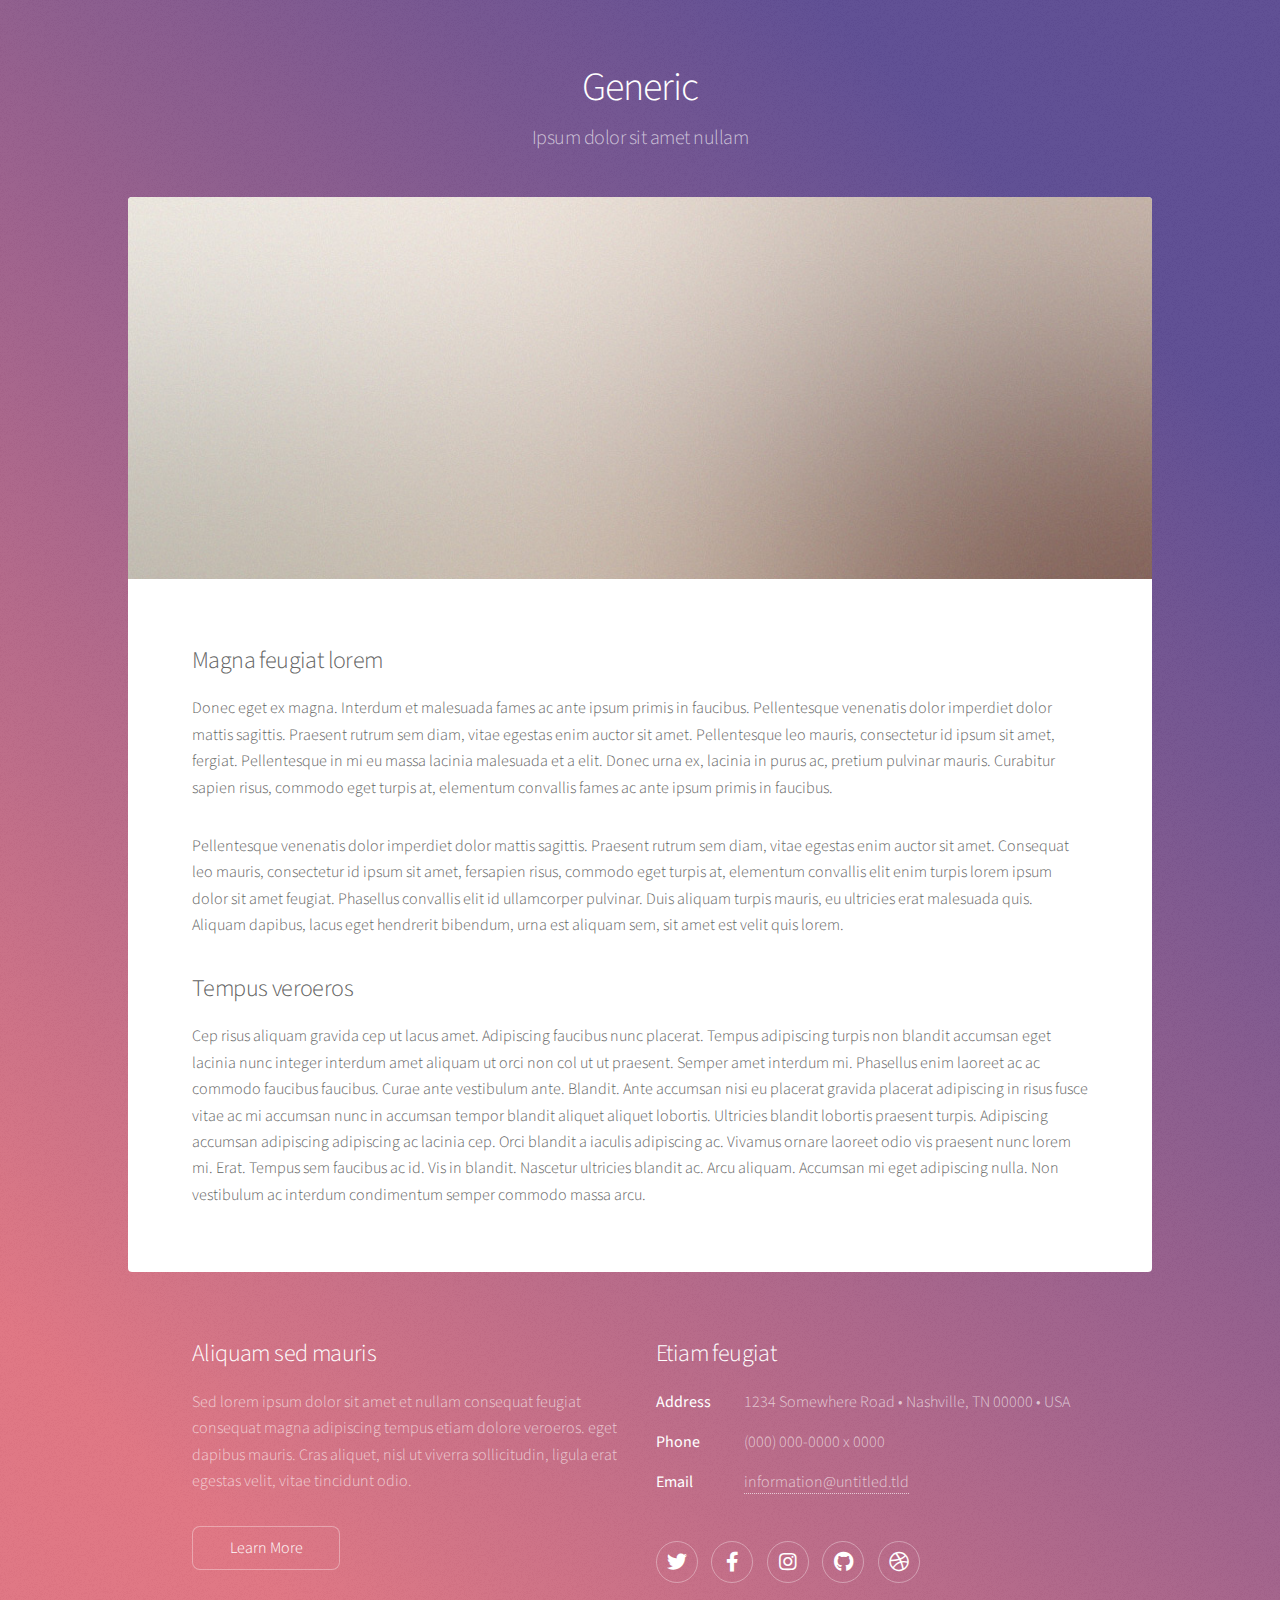
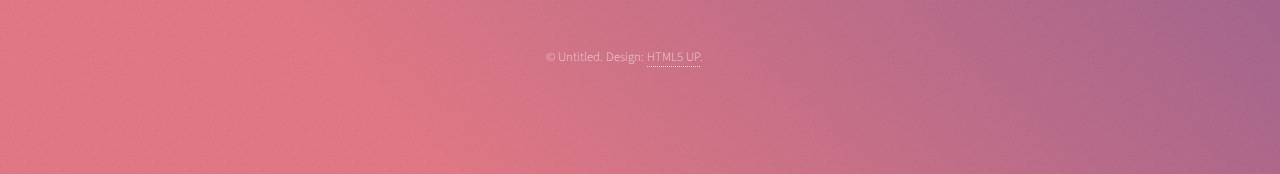
==== generic.html @ ecc87d72 "adding web template" ====
<!DOCTYPE HTML>
<!--
	Stellar by HTML5 UP
	html5up.net | @ajlkn
	Free for personal and commercial use under the CCA 3.0 license (html5up.net/license)
-->
<html>
	<head>
		<title>Generic - Stellar by HTML5 UP</title>
		<meta charset="utf-8" />
		<meta name="viewport" content="width=device-width, initial-scale=1, user-scalable=no" />
		<link rel="stylesheet" href="assets/css/main.css" />
		<noscript><link rel="stylesheet" href="assets/css/noscript.css" /></noscript>
	</head>
	<body class="is-preload">

		<!-- Wrapper -->
			<div id="wrapper">

				<!-- Header -->
					<header id="header">
						<h1>Generic</h1>
						<p>Ipsum dolor sit amet nullam</p>
					</header>

				<!-- Main -->
					<div id="main">

						<!-- Content -->
							<section id="content" class="main">
								<span class="image main"><img src="images/pic04.jpg" alt="" /></span>
								<h2>Magna feugiat lorem</h2>
								<p>Donec eget ex magna. Interdum et malesuada fames ac ante ipsum primis in faucibus. Pellentesque venenatis dolor imperdiet dolor mattis sagittis. Praesent rutrum sem diam, vitae egestas enim auctor sit amet. Pellentesque leo mauris, consectetur id ipsum sit amet, fergiat. Pellentesque in mi eu massa lacinia malesuada et a elit. Donec urna ex, lacinia in purus ac, pretium pulvinar mauris. Curabitur sapien risus, commodo eget turpis at, elementum convallis fames ac ante ipsum primis in faucibus.</p>
								<p>Pellentesque venenatis dolor imperdiet dolor mattis sagittis. Praesent rutrum sem diam, vitae egestas enim auctor sit amet. Consequat leo mauris, consectetur id ipsum sit amet, fersapien risus, commodo eget turpis at, elementum convallis elit enim turpis lorem ipsum dolor sit amet feugiat. Phasellus convallis elit id ullamcorper pulvinar. Duis aliquam turpis mauris, eu ultricies erat malesuada quis. Aliquam dapibus, lacus eget hendrerit bibendum, urna est aliquam sem, sit amet est velit quis lorem.</p>
								<h2>Tempus veroeros</h2>
								<p>Cep risus aliquam gravida cep ut lacus amet. Adipiscing faucibus nunc placerat. Tempus adipiscing turpis non blandit accumsan eget lacinia nunc integer interdum amet aliquam ut orci non col ut ut praesent. Semper amet interdum mi. Phasellus enim laoreet ac ac commodo faucibus faucibus. Curae ante vestibulum ante. Blandit. Ante accumsan nisi eu placerat gravida placerat adipiscing in risus fusce vitae ac mi accumsan nunc in accumsan tempor blandit aliquet aliquet lobortis. Ultricies blandit lobortis praesent turpis. Adipiscing accumsan adipiscing adipiscing ac lacinia cep. Orci blandit a iaculis adipiscing ac. Vivamus ornare laoreet odio vis praesent nunc lorem mi. Erat. Tempus sem faucibus ac id. Vis in blandit. Nascetur ultricies blandit ac. Arcu aliquam. Accumsan mi eget adipiscing nulla. Non vestibulum ac interdum condimentum semper commodo massa arcu.</p>
							</section>

					</div>

				<!-- Footer -->
					<footer id="footer">
						<section>
							<h2>Aliquam sed mauris</h2>
							<p>Sed lorem ipsum dolor sit amet et nullam consequat feugiat consequat magna adipiscing tempus etiam dolore veroeros. eget dapibus mauris. Cras aliquet, nisl ut viverra sollicitudin, ligula erat egestas velit, vitae tincidunt odio.</p>
							<ul class="actions">
								<li><a href="#" class="button">Learn More</a></li>
							</ul>
						</section>
						<section>
							<h2>Etiam feugiat</h2>
							<dl class="alt">
								<dt>Address</dt>
								<dd>1234 Somewhere Road &bull; Nashville, TN 00000 &bull; USA</dd>
								<dt>Phone</dt>
								<dd>(000) 000-0000 x 0000</dd>
								<dt>Email</dt>
								<dd><a href="#">information@untitled.tld</a></dd>
							</dl>
							<ul class="icons">
								<li><a href="#" class="icon brands fa-twitter alt"><span class="label">Twitter</span></a></li>
								<li><a href="#" class="icon brands fa-facebook-f alt"><span class="label">Facebook</span></a></li>
								<li><a href="#" class="icon brands fa-instagram alt"><span class="label">Instagram</span></a></li>
								<li><a href="#" class="icon brands fa-github alt"><span class="label">GitHub</span></a></li>
								<li><a href="#" class="icon brands fa-dribbble alt"><span class="label">Dribbble</span></a></li>
							</ul>
						</section>
						<p class="copyright">&copy; Untitled. Design: <a href="https://html5up.net">HTML5 UP</a>.</p>
					</footer>

			</div>

		<!-- Scripts -->
			<script src="assets/js/jquery.min.js"></script>
			<script src="assets/js/jquery.scrollex.min.js"></script>
			<script src="assets/js/jquery.scrolly.min.js"></script>
			<script src="assets/js/browser.min.js"></script>
			<script src="assets/js/breakpoints.min.js"></script>
			<script src="assets/js/util.js"></script>
			<script src="assets/js/main.js"></script>

	</body>
</html>
---- assets/css/main.css ----
@import url(fontawesome-all.min.css);
@import 'https://fonts.googleapis.com/css?family=Source+Sans+Pro:300,400';

/*
	Stellar by HTML5 UP
	html5up.net | @ajlkn
	Free for personal and commercial use under the CCA 3.0 license (html5up.net/license)
*/

html, body, div, span, applet, object,
iframe, h1, h2, h3, h4, h5, h6, p, blockquote,
pre, a, abbr, acronym, address, big, cite,
code, del, dfn, em, img, ins, kbd, q, s, samp,
small, strike, strong, sub, sup, tt, var, b,
u, i, center, dl, dt, dd, ol, ul, li, fieldset,
form, label, legend, table, caption, tbody,
tfoot, thead, tr, th, td, article, aside,
canvas, details, embed, figure, figcaption,
footer, header, hgroup, menu, nav, output, ruby,
section, summary, time, mark, audio, video {
	margin: 0;
	padding: 0;
	border: 0;
	font-size: 100%;
	font: inherit;
	vertical-align: baseline;}

article, aside, details, figcaption, figure,
footer, header, hgroup, menu, nav, section {
	display: block;}

body {
	line-height: 1;
}

ol, ul {
	list-style: none;
}

blockquote, q {
	quotes: none;
}

	blockquote:before, blockquote:after, q:before, q:after {
		content: '';
		content: none;
	}

table {
	border-collapse: collapse;
	border-spacing: 0;
}

body {
	-webkit-text-size-adjust: none;
}

mark {
	background-color: transparent;
	color: inherit;
}

input::-moz-focus-inner {
	border: 0;
	padding: 0;
}

input, select, textarea {
	-moz-appearance: none;
	-webkit-appearance: none;
	-ms-appearance: none;
	appearance: none;
}

/* Basic */

	@-ms-viewport {
		width: device-width;
	}

	body {
		-ms-overflow-style: scrollbar;
	}

	@media screen and (max-width: 480px) {

		html, body {
			min-width: 320px;
		}

	}

	html {
		box-sizing: border-box;
	}

	*, *:before, *:after {
		box-sizing: inherit;
	}

	body {
		background-color: #935d8c;
		background-image: url("images/overlay.png"), -moz-linear-gradient(45deg, #e37682 15%, #5f4d93 85%);
		background-image: url("images/overlay.png"), -webkit-linear-gradient(45deg, #e37682 15%, #5f4d93 85%);
		background-image: url("images/overlay.png"), -ms-linear-gradient(45deg, #e37682 15%, #5f4d93 85%);
		background-image: url("images/overlay.png"), linear-gradient(45deg, #e37682 15%, #5f4d93 85%);
	}

		body.is-preload *, body.is-preload *:before, body.is-preload *:after {
			-moz-animation: none !important;
			-webkit-animation: none !important;
			-ms-animation: none !important;
			animation: none !important;
			-moz-transition: none !important;
			-webkit-transition: none !important;
			-ms-transition: none !important;
			transition: none !important;
		}

/* Type */

	body {
		background-color: #935d8c;
		color: rgba(255, 255, 255, 0.65);
	}

	body, input, select, textarea {
		font-family: "Source Sans Pro", Helvetica, sans-serif;
		font-size: 17pt;
		font-weight: 300;
		line-height: 1.65;
	}

		@media screen and (max-width: 1680px) {

			body, input, select, textarea {
				font-size: 14pt;
			}

		}

		@media screen and (max-width: 1280px) {

			body, input, select, textarea {
				font-size: 12pt;
			}

		}

		@media screen and (max-width: 360px) {

			body, input, select, textarea {
				font-size: 11pt;
			}

		}

	a {
		-moz-transition: color 0.2s ease, border-bottom 0.2s ease;
		-webkit-transition: color 0.2s ease, border-bottom 0.2s ease;
		-ms-transition: color 0.2s ease, border-bottom 0.2s ease;
		transition: color 0.2s ease, border-bottom 0.2s ease;
		text-decoration: none;
		border-bottom: dotted 1px;
		color: inherit;
	}

		a:hover {
			border-bottom-color: transparent;
		}

	strong, b {
		font-weight: 400;
	}

	em, i {
		font-style: italic;
	}

	p {
		margin: 0 0 2em 0;
	}

		p.content {
			-moz-columns: 20em 2;
			-webkit-columns: 20em 2;
			-ms-columns: 20em 2;
			columns: 20em 2;
			-moz-column-gap: 2em;
			-webkit-column-gap: 2em;
			-ms-column-gap: 2em;
			column-gap: 2em;
			text-align: justify;
		}

	h1, h2, h3, h4, h5, h6 {
		font-weight: 300;
		line-height: 1.5;
		margin: 0 0 0.7em 0;
		letter-spacing: -0.025em;
	}

		h1 a, h2 a, h3 a, h4 a, h5 a, h6 a {
			color: inherit;
			text-decoration: none;
		}

	h1 {
		font-size: 2.5em;
		line-height: 1.2;
	}

	h2 {
		font-size: 1.5em;
	}

	h3 {
		font-size: 1.25em;
	}

	h4 {
		font-size: 1.1em;
	}

	h5 {
		font-size: 0.9em;
	}

	h6 {
		font-size: 0.7em;
	}

	@media screen and (max-width: 736px) {

		h1 {
			font-size: 2em;
		}

	}

	sub {
		font-size: 0.8em;
		position: relative;
		top: 0.5em;
	}

	sup {
		font-size: 0.8em;
		position: relative;
		top: -0.5em;
	}

	blockquote {
		border-left: solid 4px;
		font-style: italic;
		margin: 0 0 2em 0;
		padding: 0.5em 0 0.5em 2em;
	}

	code {
		border-radius: 8px;
		border: solid 1px;
		font-family: "Courier New", monospace;
		font-size: 0.9em;
		margin: 0 0.25em;
		padding: 0.25em 0.65em;
	}

	pre {
		-webkit-overflow-scrolling: touch;
		font-family: "Courier New", monospace;
		font-size: 0.9em;
		margin: 0 0 2em 0;
	}

		pre code {
			display: block;
			line-height: 1.75;
			padding: 1em 1.5em;
			overflow-x: auto;
		}

	hr {
		border: 0;
		border-bottom: solid 1px;
		margin: 2em 0;
	}

		hr.major {
			margin: 3em 0;
		}

	.align-left {
		text-align: left;
	}

	.align-center {
		text-align: center;
	}

	.align-right {
		text-align: right;
	}

	input, select, textarea {
		color: #ffffff;
	}

	a:hover {
		color: #ffffff;
	}

	strong, b {
		color: #ffffff;
	}

	h1, h2, h3, h4, h5, h6 {
		color: #ffffff;
	}

	blockquote {
		border-left-color: rgba(255, 255, 255, 0.35);
	}

	code {
		background: rgba(255, 255, 255, 0.075);
		border-color: rgba(255, 255, 255, 0.35);
	}

	hr {
		border-bottom-color: rgba(255, 255, 255, 0.35);
	}

/* Row */

	.row {
		display: flex;
		flex-wrap: wrap;
		box-sizing: border-box;
		align-items: stretch;
	}

		.row > * {
			box-sizing: border-box;
		}

		.row.gtr-uniform > * > :last-child {
			margin-bottom: 0;
		}

		.row.aln-left {
			justify-content: flex-start;
		}

		.row.aln-center {
			justify-content: center;
		}

		.row.aln-right {
			justify-content: flex-end;
		}

		.row.aln-top {
			align-items: flex-start;
		}

		.row.aln-middle {
			align-items: center;
		}

		.row.aln-bottom {
			align-items: flex-end;
		}

		.row > .imp {
			order: -1;
		}

		.row > .col-1 {
			width: 8.33333%;
		}

		.row > .off-1 {
			margin-left: 8.33333%;
		}

		.row > .col-2 {
			width: 16.66667%;
		}

		.row > .off-2 {
			margin-left: 16.66667%;
		}

		.row > .col-3 {
			width: 25%;
		}

		.row > .off-3 {
			margin-left: 25%;
		}

		.row > .col-4 {
			width: 33.33333%;
		}

		.row > .off-4 {
			margin-left: 33.33333%;
		}

		.row > .col-5 {
			width: 41.66667%;
		}

		.row > .off-5 {
			margin-left: 41.66667%;
		}

		.row > .col-6 {
			width: 50%;
		}

		.row > .off-6 {
			margin-left: 50%;
		}

		.row > .col-7 {
			width: 58.33333%;
		}

		.row > .off-7 {
			margin-left: 58.33333%;
		}

		.row > .col-8 {
			width: 66.66667%;
		}

		.row > .off-8 {
			margin-left: 66.66667%;
		}

		.row > .col-9 {
			width: 75%;
		}

		.row > .off-9 {
			margin-left: 75%;
		}

		.row > .col-10 {
			width: 83.33333%;
		}

		.row > .off-10 {
			margin-left: 83.33333%;
		}

		.row > .col-11 {
			width: 91.66667%;
		}

		.row > .off-11 {
			margin-left: 91.66667%;
		}

		.row > .col-12 {
			width: 100%;
		}

		.row > .off-12 {
			margin-left: 100%;
		}

		.row.gtr-0 {
			margin-top: 0;
			margin-left: 0em;
		}

			.row.gtr-0 > * {
				padding: 0 0 0 0em;
			}

			.row.gtr-0.gtr-uniform {
				margin-top: 0em;
			}

				.row.gtr-0.gtr-uniform > * {
					padding-top: 0em;
				}

		.row.gtr-25 {
			margin-top: 0;
			margin-left: -0.375em;
		}

			.row.gtr-25 > * {
				padding: 0 0 0 0.375em;
			}

			.row.gtr-25.gtr-uniform {
				margin-top: -0.375em;
			}

				.row.gtr-25.gtr-uniform > * {
					padding-top: 0.375em;
				}

		.row.gtr-50 {
			margin-top: 0;
			margin-left: -0.75em;
		}

			.row.gtr-50 > * {
				padding: 0 0 0 0.75em;
			}

			.row.gtr-50.gtr-uniform {
				margin-top: -0.75em;
			}

				.row.gtr-50.gtr-uniform > * {
					padding-top: 0.75em;
				}

		.row {
			margin-top: 0;
			margin-left: -1.5em;
		}

			.row > * {
				padding: 0 0 0 1.5em;
			}

			.row.gtr-uniform {
				margin-top: -1.5em;
			}

				.row.gtr-uniform > * {
					padding-top: 1.5em;
				}

		.row.gtr-150 {
			margin-top: 0;
			margin-left: -2.25em;
		}

			.row.gtr-150 > * {
				padding: 0 0 0 2.25em;
			}

			.row.gtr-150.gtr-uniform {
				margin-top: -2.25em;
			}

				.row.gtr-150.gtr-uniform > * {
					padding-top: 2.25em;
				}

		.row.gtr-200 {
			margin-top: 0;
			margin-left: -3em;
		}

			.row.gtr-200 > * {
				padding: 0 0 0 3em;
			}

			.row.gtr-200.gtr-uniform {
				margin-top: -3em;
			}

				.row.gtr-200.gtr-uniform > * {
					padding-top: 3em;
				}

		@media screen and (max-width: 1680px) {

			.row {
				display: flex;
				flex-wrap: wrap;
				box-sizing: border-box;
				align-items: stretch;
			}

				.row > * {
					box-sizing: border-box;
				}

				.row.gtr-uniform > * > :last-child {
					margin-bottom: 0;
				}

				.row.aln-left {
					justify-content: flex-start;
				}

				.row.aln-center {
					justify-content: center;
				}

				.row.aln-right {
					justify-content: flex-end;
				}

				.row.aln-top {
					align-items: flex-start;
				}

				.row.aln-middle {
					align-items: center;
				}

				.row.aln-bottom {
					align-items: flex-end;
				}

				.row > .imp-xlarge {
					order: -1;
				}

				.row > .col-1-xlarge {
					width: 8.33333%;
				}

				.row > .off-1-xlarge {
					margin-left: 8.33333%;
				}

				.row > .col-2-xlarge {
					width: 16.66667%;
				}

				.row > .off-2-xlarge {
					margin-left: 16.66667%;
				}

				.row > .col-3-xlarge {
					width: 25%;
				}

				.row > .off-3-xlarge {
					margin-left: 25%;
				}

				.row > .col-4-xlarge {
					width: 33.33333%;
				}

				.row > .off-4-xlarge {
					margin-left: 33.33333%;
				}

				.row > .col-5-xlarge {
					width: 41.66667%;
				}

				.row > .off-5-xlarge {
					margin-left: 41.66667%;
				}

				.row > .col-6-xlarge {
					width: 50%;
				}

				.row > .off-6-xlarge {
					margin-left: 50%;
				}

				.row > .col-7-xlarge {
					width: 58.33333%;
				}

				.row > .off-7-xlarge {
					margin-left: 58.33333%;
				}

				.row > .col-8-xlarge {
					width: 66.66667%;
				}

				.row > .off-8-xlarge {
					margin-left: 66.66667%;
				}

				.row > .col-9-xlarge {
					width: 75%;
				}

				.row > .off-9-xlarge {
					margin-left: 75%;
				}

				.row > .col-10-xlarge {
					width: 83.33333%;
				}

				.row > .off-10-xlarge {
					margin-left: 83.33333%;
				}

				.row > .col-11-xlarge {
					width: 91.66667%;
				}

				.row > .off-11-xlarge {
					margin-left: 91.66667%;
				}

				.row > .col-12-xlarge {
					width: 100%;
				}

				.row > .off-12-xlarge {
					margin-left: 100%;
				}

				.row.gtr-0 {
					margin-top: 0;
					margin-left: 0em;
				}

					.row.gtr-0 > * {
						padding: 0 0 0 0em;
					}

					.row.gtr-0.gtr-uniform {
						margin-top: 0em;
					}

						.row.gtr-0.gtr-uniform > * {
							padding-top: 0em;
						}

				.row.gtr-25 {
					margin-top: 0;
					margin-left: -0.375em;
				}

					.row.gtr-25 > * {
						padding: 0 0 0 0.375em;
					}

					.row.gtr-25.gtr-uniform {
						margin-top: -0.375em;
					}

						.row.gtr-25.gtr-uniform > * {
							padding-top: 0.375em;
						}

				.row.gtr-50 {
					margin-top: 0;
					margin-left: -0.75em;
				}

					.row.gtr-50 > * {
						padding: 0 0 0 0.75em;
					}

					.row.gtr-50.gtr-uniform {
						margin-top: -0.75em;
					}

						.row.gtr-50.gtr-uniform > * {
							padding-top: 0.75em;
						}

				.row {
					margin-top: 0;
					margin-left: -1.5em;
				}

					.row > * {
						padding: 0 0 0 1.5em;
					}

					.row.gtr-uniform {
						margin-top: -1.5em;
					}

						.row.gtr-uniform > * {
							padding-top: 1.5em;
						}

				.row.gtr-150 {
					margin-top: 0;
					margin-left: -2.25em;
				}

					.row.gtr-150 > * {
						padding: 0 0 0 2.25em;
					}

					.row.gtr-150.gtr-uniform {
						margin-top: -2.25em;
					}

						.row.gtr-150.gtr-uniform > * {
							padding-top: 2.25em;
						}

				.row.gtr-200 {
					margin-top: 0;
					margin-left: -3em;
				}

					.row.gtr-200 > * {
						padding: 0 0 0 3em;
					}

					.row.gtr-200.gtr-uniform {
						margin-top: -3em;
					}

						.row.gtr-200.gtr-uniform > * {
							padding-top: 3em;
						}

		}

		@media screen and (max-width: 1280px) {

			.row {
				display: flex;
				flex-wrap: wrap;
				box-sizing: border-box;
				align-items: stretch;
			}

				.row > * {
					box-sizing: border-box;
				}

				.row.gtr-uniform > * > :last-child {
					margin-bottom: 0;
				}

				.row.aln-left {
					justify-content: flex-start;
				}

				.row.aln-center {
					justify-content: center;
				}

				.row.aln-right {
					justify-content: flex-end;
				}

				.row.aln-top {
					align-items: flex-start;
				}

				.row.aln-middle {
					align-items: center;
				}

				.row.aln-bottom {
					align-items: flex-end;
				}

				.row > .imp-large {
					order: -1;
				}

				.row > .col-1-large {
					width: 8.33333%;
				}

				.row > .off-1-large {
					margin-left: 8.33333%;
				}

				.row > .col-2-large {
					width: 16.66667%;
				}

				.row > .off-2-large {
					margin-left: 16.66667%;
				}

				.row > .col-3-large {
					width: 25%;
				}

				.row > .off-3-large {
					margin-left: 25%;
				}

				.row > .col-4-large {
					width: 33.33333%;
				}

				.row > .off-4-large {
					margin-left: 33.33333%;
				}

				.row > .col-5-large {
					width: 41.66667%;
				}

				.row > .off-5-large {
					margin-left: 41.66667%;
				}

				.row > .col-6-large {
					width: 50%;
				}

				.row > .off-6-large {
					margin-left: 50%;
				}

				.row > .col-7-large {
					width: 58.33333%;
				}

				.row > .off-7-large {
					margin-left: 58.33333%;
				}

				.row > .col-8-large {
					width: 66.66667%;
				}

				.row > .off-8-large {
					margin-left: 66.66667%;
				}

				.row > .col-9-large {
					width: 75%;
				}

				.row > .off-9-large {
					margin-left: 75%;
				}

				.row > .col-10-large {
					width: 83.33333%;
				}

				.row > .off-10-large {
					margin-left: 83.33333%;
				}

				.row > .col-11-large {
					width: 91.66667%;
				}

				.row > .off-11-large {
					margin-left: 91.66667%;
				}

				.row > .col-12-large {
					width: 100%;
				}

				.row > .off-12-large {
					margin-left: 100%;
				}

				.row.gtr-0 {
					margin-top: 0;
					margin-left: 0em;
				}

					.row.gtr-0 > * {
						padding: 0 0 0 0em;
					}

					.row.gtr-0.gtr-uniform {
						margin-top: 0em;
					}

						.row.gtr-0.gtr-uniform > * {
							padding-top: 0em;
						}

				.row.gtr-25 {
					margin-top: 0;
					margin-left: -0.375em;
				}

					.row.gtr-25 > * {
						padding: 0 0 0 0.375em;
					}

					.row.gtr-25.gtr-uniform {
						margin-top: -0.375em;
					}

						.row.gtr-25.gtr-uniform > * {
							padding-top: 0.375em;
						}

				.row.gtr-50 {
					margin-top: 0;
					margin-left: -0.75em;
				}

					.row.gtr-50 > * {
						padding: 0 0 0 0.75em;
					}

					.row.gtr-50.gtr-uniform {
						margin-top: -0.75em;
					}

						.row.gtr-50.gtr-uniform > * {
							padding-top: 0.75em;
						}

				.row {
					margin-top: 0;
					margin-left: -1.5em;
				}

					.row > * {
						padding: 0 0 0 1.5em;
					}

					.row.gtr-uniform {
						margin-top: -1.5em;
					}

						.row.gtr-uniform > * {
							padding-top: 1.5em;
						}

				.row.gtr-150 {
					margin-top: 0;
					margin-left: -2.25em;
				}

					.row.gtr-150 > * {
						padding: 0 0 0 2.25em;
					}

					.row.gtr-150.gtr-uniform {
						margin-top: -2.25em;
					}

						.row.gtr-150.gtr-uniform > * {
							padding-top: 2.25em;
						}

				.row.gtr-200 {
					margin-top: 0;
					margin-left: -3em;
				}

					.row.gtr-200 > * {
						padding: 0 0 0 3em;
					}

					.row.gtr-200.gtr-uniform {
						margin-top: -3em;
					}

						.row.gtr-200.gtr-uniform > * {
							padding-top: 3em;
						}

		}

		@media screen and (max-width: 980px) {

			.row {
				display: flex;
				flex-wrap: wrap;
				box-sizing: border-box;
				align-items: stretch;
			}

				.row > * {
					box-sizing: border-box;
				}

				.row.gtr-uniform > * > :last-child {
					margin-bottom: 0;
				}

				.row.aln-left {
					justify-content: flex-start;
				}

				.row.aln-center {
					justify-content: center;
				}

				.row.aln-right {
					justify-content: flex-end;
				}

				.row.aln-top {
					align-items: flex-start;
				}

				.row.aln-middle {
					align-items: center;
				}

				.row.aln-bottom {
					align-items: flex-end;
				}

				.row > .imp-medium {
					order: -1;
				}

				.row > .col-1-medium {
					width: 8.33333%;
				}

				.row > .off-1-medium {
					margin-left: 8.33333%;
				}

				.row > .col-2-medium {
					width: 16.66667%;
				}

				.row > .off-2-medium {
					margin-left: 16.66667%;
				}

				.row > .col-3-medium {
					width: 25%;
				}

				.row > .off-3-medium {
					margin-left: 25%;
				}

				.row > .col-4-medium {
					width: 33.33333%;
				}

				.row > .off-4-medium {
					margin-left: 33.33333%;
				}

				.row > .col-5-medium {
					width: 41.66667%;
				}

				.row > .off-5-medium {
					margin-left: 41.66667%;
				}

				.row > .col-6-medium {
					width: 50%;
				}

				.row > .off-6-medium {
					margin-left: 50%;
				}

				.row > .col-7-medium {
					width: 58.33333%;
				}

				.row > .off-7-medium {
					margin-left: 58.33333%;
				}

				.row > .col-8-medium {
					width: 66.66667%;
				}

				.row > .off-8-medium {
					margin-left: 66.66667%;
				}

				.row > .col-9-medium {
					width: 75%;
				}

				.row > .off-9-medium {
					margin-left: 75%;
				}

				.row > .col-10-medium {
					width: 83.33333%;
				}

				.row > .off-10-medium {
					margin-left: 83.33333%;
				}

				.row > .col-11-medium {
					width: 91.66667%;
				}

				.row > .off-11-medium {
					margin-left: 91.66667%;
				}

				.row > .col-12-medium {
					width: 100%;
				}

				.row > .off-12-medium {
					margin-left: 100%;
				}

				.row.gtr-0 {
					margin-top: 0;
					margin-left: 0em;
				}

					.row.gtr-0 > * {
						padding: 0 0 0 0em;
					}

					.row.gtr-0.gtr-uniform {
						margin-top: 0em;
					}

						.row.gtr-0.gtr-uniform > * {
							padding-top: 0em;
						}

				.row.gtr-25 {
					margin-top: 0;
					margin-left: -0.375em;
				}

					.row.gtr-25 > * {
						padding: 0 0 0 0.375em;
					}

					.row.gtr-25.gtr-uniform {
						margin-top: -0.375em;
					}

						.row.gtr-25.gtr-uniform > * {
							padding-top: 0.375em;
						}

				.row.gtr-50 {
					margin-top: 0;
					margin-left: -0.75em;
				}

					.row.gtr-50 > * {
						padding: 0 0 0 0.75em;
					}

					.row.gtr-50.gtr-uniform {
						margin-top: -0.75em;
					}

						.row.gtr-50.gtr-uniform > * {
							padding-top: 0.75em;
						}

				.row {
					margin-top: 0;
					margin-left: -1.5em;
				}

					.row > * {
						padding: 0 0 0 1.5em;
					}

					.row.gtr-uniform {
						margin-top: -1.5em;
					}

						.row.gtr-uniform > * {
							padding-top: 1.5em;
						}

				.row.gtr-150 {
					margin-top: 0;
					margin-left: -2.25em;
				}

					.row.gtr-150 > * {
						padding: 0 0 0 2.25em;
					}

					.row.gtr-150.gtr-uniform {
						margin-top: -2.25em;
					}

						.row.gtr-150.gtr-uniform > * {
							padding-top: 2.25em;
						}

				.row.gtr-200 {
					margin-top: 0;
					margin-left: -3em;
				}

					.row.gtr-200 > * {
						padding: 0 0 0 3em;
					}

					.row.gtr-200.gtr-uniform {
						margin-top: -3em;
					}

						.row.gtr-200.gtr-uniform > * {
							padding-top: 3em;
						}

		}

		@media screen and (max-width: 736px) {

			.row {
				display: flex;
				flex-wrap: wrap;
				box-sizing: border-box;
				align-items: stretch;
			}

				.row > * {
					box-sizing: border-box;
				}

				.row.gtr-uniform > * > :last-child {
					margin-bottom: 0;
				}

				.row.aln-left {
					justify-content: flex-start;
				}

				.row.aln-center {
					justify-content: center;
				}

				.row.aln-right {
					justify-content: flex-end;
				}

				.row.aln-top {
					align-items: flex-start;
				}

				.row.aln-middle {
					align-items: center;
				}

				.row.aln-bottom {
					align-items: flex-end;
				}

				.row > .imp-small {
					order: -1;
				}

				.row > .col-1-small {
					width: 8.33333%;
				}

				.row > .off-1-small {
					margin-left: 8.33333%;
				}

				.row > .col-2-small {
					width: 16.66667%;
				}

				.row > .off-2-small {
					margin-left: 16.66667%;
				}

				.row > .col-3-small {
					width: 25%;
				}

				.row > .off-3-small {
					margin-left: 25%;
				}

				.row > .col-4-small {
					width: 33.33333%;
				}

				.row > .off-4-small {
					margin-left: 33.33333%;
				}

				.row > .col-5-small {
					width: 41.66667%;
				}

				.row > .off-5-small {
					margin-left: 41.66667%;
				}

				.row > .col-6-small {
					width: 50%;
				}

				.row > .off-6-small {
					margin-left: 50%;
				}

				.row > .col-7-small {
					width: 58.33333%;
				}

				.row > .off-7-small {
					margin-left: 58.33333%;
				}

				.row > .col-8-small {
					width: 66.66667%;
				}

				.row > .off-8-small {
					margin-left: 66.66667%;
				}

				.row > .col-9-small {
					width: 75%;
				}

				.row > .off-9-small {
					margin-left: 75%;
				}

				.row > .col-10-small {
					width: 83.33333%;
				}

				.row > .off-10-small {
					margin-left: 83.33333%;
				}

				.row > .col-11-small {
					width: 91.66667%;
				}

				.row > .off-11-small {
					margin-left: 91.66667%;
				}

				.row > .col-12-small {
					width: 100%;
				}

				.row > .off-12-small {
					margin-left: 100%;
				}

				.row.gtr-0 {
					margin-top: 0;
					margin-left: 0em;
				}

					.row.gtr-0 > * {
						padding: 0 0 0 0em;
					}

					.row.gtr-0.gtr-uniform {
						margin-top: 0em;
					}

						.row.gtr-0.gtr-uniform > * {
							padding-top: 0em;
						}

				.row.gtr-25 {
					margin-top: 0;
					margin-left: -0.25em;
				}

					.row.gtr-25 > * {
						padding: 0 0 0 0.25em;
					}

					.row.gtr-25.gtr-uniform {
						margin-top: -0.25em;
					}

						.row.gtr-25.gtr-uniform > * {
							padding-top: 0.25em;
						}

				.row.gtr-50 {
					margin-top: 0;
					margin-left: -0.5em;
				}

					.row.gtr-50 > * {
						padding: 0 0 0 0.5em;
					}

					.row.gtr-50.gtr-uniform {
						margin-top: -0.5em;
					}

						.row.gtr-50.gtr-uniform > * {
							padding-top: 0.5em;
						}

				.row {
					margin-top: 0;
					margin-left: -1em;
				}

					.row > * {
						padding: 0 0 0 1em;
					}

					.row.gtr-uniform {
						margin-top: -1em;
					}

						.row.gtr-uniform > * {
							padding-top: 1em;
						}

				.row.gtr-150 {
					margin-top: 0;
					margin-left: -1.5em;
				}

					.row.gtr-150 > * {
						padding: 0 0 0 1.5em;
					}

					.row.gtr-150.gtr-uniform {
						margin-top: -1.5em;
					}

						.row.gtr-150.gtr-uniform > * {
							padding-top: 1.5em;
						}

				.row.gtr-200 {
					margin-top: 0;
					margin-left: -2em;
				}

					.row.gtr-200 > * {
						padding: 0 0 0 2em;
					}

					.row.gtr-200.gtr-uniform {
						margin-top: -2em;
					}

						.row.gtr-200.gtr-uniform > * {
							padding-top: 2em;
						}

		}

		@media screen and (max-width: 480px) {

			.row {
				display: flex;
				flex-wrap: wrap;
				box-sizing: border-box;
				align-items: stretch;
			}

				.row > * {
					box-sizing: border-box;
				}

				.row.gtr-uniform > * > :last-child {
					margin-bottom: 0;
				}

				.row.aln-left {
					justify-content: flex-start;
				}

				.row.aln-center {
					justify-content: center;
				}

				.row.aln-right {
					justify-content: flex-end;
				}

				.row.aln-top {
					align-items: flex-start;
				}

				.row.aln-middle {
					align-items: center;
				}

				.row.aln-bottom {
					align-items: flex-end;
				}

				.row > .imp-xsmall {
					order: -1;
				}

				.row > .col-1-xsmall {
					width: 8.33333%;
				}

				.row > .off-1-xsmall {
					margin-left: 8.33333%;
				}

				.row > .col-2-xsmall {
					width: 16.66667%;
				}

				.row > .off-2-xsmall {
					margin-left: 16.66667%;
				}

				.row > .col-3-xsmall {
					width: 25%;
				}

				.row > .off-3-xsmall {
					margin-left: 25%;
				}

				.row > .col-4-xsmall {
					width: 33.33333%;
				}

				.row > .off-4-xsmall {
					margin-left: 33.33333%;
				}

				.row > .col-5-xsmall {
					width: 41.66667%;
				}

				.row > .off-5-xsmall {
					margin-left: 41.66667%;
				}

				.row > .col-6-xsmall {
					width: 50%;
				}

				.row > .off-6-xsmall {
					margin-left: 50%;
				}

				.row > .col-7-xsmall {
					width: 58.33333%;
				}

				.row > .off-7-xsmall {
					margin-left: 58.33333%;
				}

				.row > .col-8-xsmall {
					width: 66.66667%;
				}

				.row > .off-8-xsmall {
					margin-left: 66.66667%;
				}

				.row > .col-9-xsmall {
					width: 75%;
				}

				.row > .off-9-xsmall {
					margin-left: 75%;
				}

				.row > .col-10-xsmall {
					width: 83.33333%;
				}

				.row > .off-10-xsmall {
					margin-left: 83.33333%;
				}

				.row > .col-11-xsmall {
					width: 91.66667%;
				}

				.row > .off-11-xsmall {
					margin-left: 91.66667%;
				}

				.row > .col-12-xsmall {
					width: 100%;
				}

				.row > .off-12-xsmall {
					margin-left: 100%;
				}

				.row.gtr-0 {
					margin-top: 0;
					margin-left: 0em;
				}

					.row.gtr-0 > * {
						padding: 0 0 0 0em;
					}

					.row.gtr-0.gtr-uniform {
						margin-top: 0em;
					}

						.row.gtr-0.gtr-uniform > * {
							padding-top: 0em;
						}

				.row.gtr-25 {
					margin-top: 0;
					margin-left: -0.3125em;
				}

					.row.gtr-25 > * {
						padding: 0 0 0 0.3125em;
					}

					.row.gtr-25.gtr-uniform {
						margin-top: -0.3125em;
					}

						.row.gtr-25.gtr-uniform > * {
							padding-top: 0.3125em;
						}

				.row.gtr-50 {
					margin-top: 0;
					margin-left: -0.625em;
				}

					.row.gtr-50 > * {
						padding: 0 0 0 0.625em;
					}

					.row.gtr-50.gtr-uniform {
						margin-top: -0.625em;
					}

						.row.gtr-50.gtr-uniform > * {
							padding-top: 0.625em;
						}

				.row {
					margin-top: 0;
					margin-left: -1.25em;
				}

					.row > * {
						padding: 0 0 0 1.25em;
					}

					.row.gtr-uniform {
						margin-top: -1.25em;
					}

						.row.gtr-uniform > * {
							padding-top: 1.25em;
						}

				.row.gtr-150 {
					margin-top: 0;
					margin-left: -1.875em;
				}

					.row.gtr-150 > * {
						padding: 0 0 0 1.875em;
					}

					.row.gtr-150.gtr-uniform {
						margin-top: -1.875em;
					}

						.row.gtr-150.gtr-uniform > * {
							padding-top: 1.875em;
						}

				.row.gtr-200 {
					margin-top: 0;
					margin-left: -2.5em;
				}

					.row.gtr-200 > * {
						padding: 0 0 0 2.5em;
					}

					.row.gtr-200.gtr-uniform {
						margin-top: -2.5em;
					}

						.row.gtr-200.gtr-uniform > * {
							padding-top: 2.5em;
						}

		}

/* Box */

	.box {
		border-radius: 8px;
		border: solid;
		margin-bottom: 2em;
		padding: 1.5em;
	}

		.box > :last-child,
		.box > :last-child > :last-child,
		.box > :last-child > :last-child > :last-child {
			margin-bottom: 0;
		}

		.box.alt {
			border: 0;
			border-radius: 0;
			padding: 0;
		}

	.box {
		border-color: rgba(255, 255, 255, 0.35);
	}

/* Button */

	input[type="submit"],
	input[type="reset"],
	input[type="button"],
	button,
	.button {
		-moz-appearance: none;
		-webkit-appearance: none;
		-ms-appearance: none;
		appearance: none;
		-moz-transition: background-color 0.2s ease-in-out, color 0.2s ease-in-out;
		-webkit-transition: background-color 0.2s ease-in-out, color 0.2s ease-in-out;
		-ms-transition: background-color 0.2s ease-in-out, color 0.2s ease-in-out;
		transition: background-color 0.2s ease-in-out, color 0.2s ease-in-out;
		border-radius: 8px;
		border: 0;
		cursor: pointer;
		display: inline-block;
		font-weight: 300;
		height: 2.75em;
		line-height: 2.75em;
		min-width: 9.25em;
		padding: 0 1.5em;
		text-align: center;
		text-decoration: none;
		white-space: nowrap;
	}

		input[type="submit"].icon,
		input[type="reset"].icon,
		input[type="button"].icon,
		button.icon,
		.button.icon {
			padding-left: 1.35em;
		}

			input[type="submit"].icon:before,
			input[type="reset"].icon:before,
			input[type="button"].icon:before,
			button.icon:before,
			.button.icon:before {
				margin-right: 0.5em;
			}

		input[type="submit"].fit,
		input[type="reset"].fit,
		input[type="button"].fit,
		button.fit,
		.button.fit {
			width: 100%;
		}

		input[type="submit"].small,
		input[type="reset"].small,
		input[type="button"].small,
		button.small,
		.button.small {
			font-size: 0.8em;
		}

		input[type="submit"].large,
		input[type="reset"].large,
		input[type="button"].large,
		button.large,
		.button.large {
			font-size: 1.35em;
		}

		input[type="submit"].disabled, input[type="submit"]:disabled,
		input[type="reset"].disabled,
		input[type="reset"]:disabled,
		input[type="button"].disabled,
		input[type="button"]:disabled,
		button.disabled,
		button:disabled,
		.button.disabled,
		.button:disabled {
			pointer-events: none;
			opacity: 0.25;
		}

		@media screen and (max-width: 736px) {

			input[type="submit"],
			input[type="reset"],
			input[type="button"],
			button,
			.button {
				min-width: 0;
			}

		}

	input[type="submit"],
	input[type="reset"],
	input[type="button"],
	button,
	.button {
		background-color: transparent;
		box-shadow: inset 0 0 0 1px rgba(255, 255, 255, 0.35);
		color: #ffffff !important;
	}

		input[type="submit"]:hover,
		input[type="reset"]:hover,
		input[type="button"]:hover,
		button:hover,
		.button:hover {
			background-color: rgba(255, 255, 255, 0.075);
		}

		input[type="submit"]:active,
		input[type="reset"]:active,
		input[type="button"]:active,
		button:active,
		.button:active {
			background-color: rgba(255, 255, 255, 0.2);
		}

		input[type="submit"].icon:before,
		input[type="reset"].icon:before,
		input[type="button"].icon:before,
		button.icon:before,
		.button.icon:before {
			color: rgba(255, 255, 255, 0.5);
		}

		input[type="submit"].primary,
		input[type="reset"].primary,
		input[type="button"].primary,
		button.primary,
		.button.primary {
			background-color: #8cc9f0;
			color: #ffffff !important;
			box-shadow: none;
		}

			input[type="submit"].primary:hover,
			input[type="reset"].primary:hover,
			input[type="button"].primary:hover,
			button.primary:hover,
			.button.primary:hover {
				background-color: #9acff2;
			}

			input[type="submit"].primary:active,
			input[type="reset"].primary:active,
			input[type="button"].primary:active,
			button.primary:active,
			.button.primary:active {
				background-color: #7ec3ee;
			}

			input[type="submit"].primary.icon:before,
			input[type="reset"].primary.icon:before,
			input[type="button"].primary.icon:before,
			button.primary.icon:before,
			.button.primary.icon:before {
				color: #ffffff !important;
			}

/* Form */

	form {
		margin: 0 0 2em 0;
	}

	label {
		display: block;
		font-size: 0.9em;
		font-weight: 400;
		margin: 0 0 1em 0;
	}

	input[type="text"],
	input[type="password"],
	input[type="email"],
	select,
	textarea {
		-moz-appearance: none;
		-webkit-appearance: none;
		-ms-appearance: none;
		appearance: none;
		border-radius: 8px;
		border: solid 1px;
		color: inherit;
		display: block;
		outline: 0;
		padding: 0 1em;
		text-decoration: none;
		width: 100%;
	}

		input[type="text"]:invalid,
		input[type="password"]:invalid,
		input[type="email"]:invalid,
		select:invalid,
		textarea:invalid {
			box-shadow: none;
		}

	select {
		background-size: 1.25rem;
		background-repeat: no-repeat;
		background-position: calc(100% - 1rem) center;
		height: 2.75em;
		padding-right: 2.75em;
		text-overflow: ellipsis;
	}

		select:focus::-ms-value {
			background-color: transparent;
		}

		select::-ms-expand {
			display: none;
		}

	input[type="text"],
	input[type="password"],
	input[type="email"],
	select {
		height: 2.75em;
	}

	textarea {
		padding: 0.75em 1em;
	}

	input[type="checkbox"],
	input[type="radio"] {
		-moz-appearance: none;
		-webkit-appearance: none;
		-ms-appearance: none;
		appearance: none;
		display: block;
		float: left;
		margin-right: -2em;
		opacity: 0;
		width: 1em;
		z-index: -1;
	}

		input[type="checkbox"] + label,
		input[type="radio"] + label {
			text-decoration: none;
			cursor: pointer;
			display: inline-block;
			font-size: 1em;
			font-weight: 300;
			padding-left: 2.4em;
			padding-right: 0.75em;
			position: relative;
		}

			input[type="checkbox"] + label:before,
			input[type="radio"] + label:before {
				-moz-osx-font-smoothing: grayscale;
				-webkit-font-smoothing: antialiased;
				display: inline-block;
				font-style: normal;
				font-variant: normal;
				text-rendering: auto;
				line-height: 1;
				text-transform: none !important;
				font-family: 'Font Awesome 5 Free';
				font-weight: 900;
			}

			input[type="checkbox"] + label:before,
			input[type="radio"] + label:before {
				border-radius: 8px;
				border: solid 1px;
				content: '';
				display: inline-block;
				font-size: 0.8em;
				height: 2.0625em;
				left: 0;
				line-height: 2.0625em;
				position: absolute;
				text-align: center;
				top: 0;
				width: 2.0625em;
			}

		input[type="checkbox"]:checked + label:before,
		input[type="radio"]:checked + label:before {
			content: '\f00c';
		}

	input[type="checkbox"] + label:before {
		border-radius: 8px;
	}

	input[type="radio"] + label:before {
		border-radius: 100%;
	}

	::-webkit-input-placeholder {
		opacity: 1.0;
	}

	:-moz-placeholder {
		opacity: 1.0;
	}

	::-moz-placeholder {
		opacity: 1.0;
	}

	:-ms-input-placeholder {
		opacity: 1.0;
	}

	label {
		color: #ffffff;
	}

	input[type="text"],
	input[type="password"],
	input[type="email"],
	select,
	textarea {
		background-color: rgba(255, 255, 255, 0.075);
		border-color: rgba(255, 255, 255, 0.35);
	}

		input[type="text"]:focus,
		input[type="password"]:focus,
		input[type="email"]:focus,
		select:focus,
		textarea:focus {
			border-color: #8cc9f0;
			box-shadow: 0 0 0 1px #8cc9f0;
		}

	select {
		background-image: url("data:image/svg+xml;charset=utf8,%3Csvg xmlns='http://www.w3.org/2000/svg' width='40' height='40' preserveAspectRatio='none' viewBox='0 0 40 40'%3E%3Cpath d='M9.4,12.3l10.4,10.4l10.4-10.4c0.2-0.2,0.5-0.4,0.9-0.4c0.3,0,0.6,0.1,0.9,0.4l3.3,3.3c0.2,0.2,0.4,0.5,0.4,0.9 c0,0.4-0.1,0.6-0.4,0.9L20.7,31.9c-0.2,0.2-0.5,0.4-0.9,0.4c-0.3,0-0.6-0.1-0.9-0.4L4.3,17.3c-0.2-0.2-0.4-0.5-0.4-0.9 c0-0.4,0.1-0.6,0.4-0.9l3.3-3.3c0.2-0.2,0.5-0.4,0.9-0.4S9.1,12.1,9.4,12.3z' fill='rgba(255, 255, 255, 0.35)' /%3E%3C/svg%3E");
	}

		select option {
			color: #ffffff;
			background: #935d8c;
		}

	input[type="checkbox"] + label,
	input[type="radio"] + label {
		color: rgba(255, 255, 255, 0.65);
	}

		input[type="checkbox"] + label:before,
		input[type="radio"] + label:before {
			background: rgba(255, 255, 255, 0.075);
			border-color: rgba(255, 255, 255, 0.35);
		}

	input[type="checkbox"]:checked + label:before,
	input[type="radio"]:checked + label:before {
		background-color: #ffffff;
		border-color: #ffffff;
		color: #935d8c;
	}

	input[type="checkbox"]:focus + label:before,
	input[type="radio"]:focus + label:before {
		border-color: #8cc9f0;
		box-shadow: 0 0 0 1px #8cc9f0;
	}

	::-webkit-input-placeholder {
		color: rgba(255, 255, 255, 0.5) !important;
	}

	:-moz-placeholder {
		color: rgba(255, 255, 255, 0.5) !important;
	}

	::-moz-placeholder {
		color: rgba(255, 255, 255, 0.5) !important;
	}

	:-ms-input-placeholder {
		color: rgba(255, 255, 255, 0.5) !important;
	}

	.formerize-placeholder {
		color: rgba(255, 255, 255, 0.5) !important;
	}

/* Icon */

	.icon {
		text-decoration: none;
		-moz-transition: background-color 0.2s ease-in-out, color 0.2s ease-in-out;
		-webkit-transition: background-color 0.2s ease-in-out, color 0.2s ease-in-out;
		-ms-transition: background-color 0.2s ease-in-out, color 0.2s ease-in-out;
		transition: background-color 0.2s ease-in-out, color 0.2s ease-in-out;
		border-bottom: none;
		position: relative;
	}

		.icon:before {
			-moz-osx-font-smoothing: grayscale;
			-webkit-font-smoothing: antialiased;
			display: inline-block;
			font-style: normal;
			font-variant: normal;
			text-rendering: auto;
			line-height: 1;
			text-transform: none !important;
			font-family: 'Font Awesome 5 Free';
			font-weight: 400;
		}

		.icon > .label {
			display: none;
		}

		.icon:before {
			line-height: solid;
		}

		.icon.solid:before {
			font-weight: 900;
		}

		.icon.brands:before {
			font-family: 'Font Awesome 5 Brands';
		}

		.icon.major {
			border: solid 1px;
			display: inline-block;
			border-radius: 100%;
			padding: 0.65em;
			margin: 0 0 2em 0;
			cursor: default;
		}

			.icon.major:before {
				display: inline-block;
				font-size: 6.25rem;
				width: 2.25em;
				height: 2.25em;
				line-height: 2.2em;
				border-radius: 100%;
				border: solid 1px;
				text-align: center;
			}

		.icon.alt {
			display: inline-block;
			border: solid 1px;
			border-radius: 100%;
		}

			.icon.alt:before {
				display: block;
				font-size: 1.25em;
				width: 2em;
				height: 2em;
				text-align: center;
				line-height: 2em;
			}

		.icon.style1 {
			color: #efa8b0;
		}

		.icon.style2 {
			color: #c79cc8;
		}

		.icon.style3 {
			color: #a89cc8;
		}

		.icon.style4 {
			color: #9bb2e1;
		}

		.icon.style5 {
			color: #8cc9f0;
		}

		@media screen and (max-width: 1680px) {

			.icon.major:before {
				font-size: 5.5rem;
			}

		}

		@media screen and (max-width: 1280px) {

			.icon.major:before {
				font-size: 4.75rem;
			}

		}

		@media screen and (max-width: 736px) {

			.icon.major {
				margin: 0 0 1.5em 0;
				padding: 0.35em;
			}

				.icon.major:before {
					font-size: 3.5rem;
				}

		}

	.icon.major {
		border-color: rgba(255, 255, 255, 0.35);
	}

		.icon.major:before {
			border-color: rgba(255, 255, 255, 0.35);
		}

	.icon.alt {
		border-color: rgba(255, 255, 255, 0.35);
		color: #ffffff;
	}

		.icon.alt:hover {
			background-color: rgba(255, 255, 255, 0.075);
		}

		.icon.alt:active {
			background-color: rgba(255, 255, 255, 0.2);
		}

/* Image */

	.image {
		border-radius: 8px;
		border: 0;
		display: inline-block;
		position: relative;
	}

		.image img {
			border-radius: 8px;
			display: block;
		}

		.image.left, .image.right {
			max-width: 40%;
		}

			.image.left img, .image.right img {
				width: 100%;
			}

		.image.left {
			float: left;
			margin: 0 1.5em 1em 0;
			top: 0.25em;
		}

		.image.right {
			float: right;
			margin: 0 0 1em 1.5em;
			top: 0.25em;
		}

		.image.fit {
			display: block;
			margin: 0 0 2em 0;
			width: 100%;
		}

			.image.fit img {
				width: 100%;
			}

		.image.main {
			display: block;
			margin: 0 0 3em 0;
			width: 100%;
		}

			.image.main img {
				width: 100%;
			}

/* List */

	ol {
		list-style: decimal;
		margin: 0 0 2em 0;
		padding-left: 1.25em;
	}

		ol li {
			padding-left: 0.25em;
		}

	ul {
		list-style: disc;
		margin: 0 0 2em 0;
		padding-left: 1em;
	}

		ul li {
			padding-left: 0.5em;
		}

		ul.alt {
			list-style: none;
			padding-left: 0;
		}

			ul.alt li {
				border-top: solid 1px;
				padding: 0.5em 0;
			}

				ul.alt li:first-child {
					border-top: 0;
					padding-top: 0;
				}

	dl {
		margin: 0 0 2em 0;
	}

		dl dt {
			display: block;
			font-weight: 400;
			margin: 0 0 1em 0;
		}

		dl dd {
			margin-left: 2em;
		}

		dl.alt dt {
			display: block;
			width: 3em;
			margin: 0;
			clear: left;
			float: left;
		}

		dl.alt dd {
			margin: 0 0 0.85em 5.5em;
		}

		dl.alt:after {
			content: '';
			display: block;
			clear: both;
		}

	ul.alt li {
		border-top-color: rgba(255, 255, 255, 0.35);
	}

	dl dt {
		color: #ffffff;
	}

/* Actions */

	ul.actions {
		display: -moz-flex;
		display: -webkit-flex;
		display: -ms-flex;
		display: flex;
		cursor: default;
		list-style: none;
		margin-left: -1em;
		padding-left: 0;
	}

		ul.actions li {
			padding: 0 0 0 1em;
			vertical-align: middle;
		}

		ul.actions.special {
			-moz-justify-content: center;
			-webkit-justify-content: center;
			-ms-justify-content: center;
			justify-content: center;
			width: 100%;
			margin-left: 0;
		}

			ul.actions.special li:first-child {
				padding-left: 0;
			}

		ul.actions.stacked {
			-moz-flex-direction: column;
			-webkit-flex-direction: column;
			-ms-flex-direction: column;
			flex-direction: column;
			margin-left: 0;
		}

			ul.actions.stacked li {
				padding: 1.3em 0 0 0;
			}

				ul.actions.stacked li:first-child {
					padding-top: 0;
				}

		ul.actions.fit {
			width: calc(100% + 1em);
		}

			ul.actions.fit li {
				-moz-flex-grow: 1;
				-webkit-flex-grow: 1;
				-ms-flex-grow: 1;
				flex-grow: 1;
				-moz-flex-shrink: 1;
				-webkit-flex-shrink: 1;
				-ms-flex-shrink: 1;
				flex-shrink: 1;
				width: 100%;
			}

				ul.actions.fit li > * {
					width: 100%;
				}

			ul.actions.fit.stacked {
				width: 100%;
			}

		@media screen and (max-width: 480px) {

			ul.actions:not(.fixed) {
				-moz-flex-direction: column;
				-webkit-flex-direction: column;
				-ms-flex-direction: column;
				flex-direction: column;
				margin-left: 0;
				width: 100% !important;
			}

				ul.actions:not(.fixed) li {
					-moz-flex-grow: 1;
					-webkit-flex-grow: 1;
					-ms-flex-grow: 1;
					flex-grow: 1;
					-moz-flex-shrink: 1;
					-webkit-flex-shrink: 1;
					-ms-flex-shrink: 1;
					flex-shrink: 1;
					padding: 1em 0 0 0;
					text-align: center;
					width: 100%;
				}

					ul.actions:not(.fixed) li > * {
						width: 100%;
					}

					ul.actions:not(.fixed) li:first-child {
						padding-top: 0;
					}

					ul.actions:not(.fixed) li input[type="submit"],
					ul.actions:not(.fixed) li input[type="reset"],
					ul.actions:not(.fixed) li input[type="button"],
					ul.actions:not(.fixed) li button,
					ul.actions:not(.fixed) li .button {
						width: 100%;
					}

						ul.actions:not(.fixed) li input[type="submit"].icon:before,
						ul.actions:not(.fixed) li input[type="reset"].icon:before,
						ul.actions:not(.fixed) li input[type="button"].icon:before,
						ul.actions:not(.fixed) li button.icon:before,
						ul.actions:not(.fixed) li .button.icon:before {
							margin-left: -0.5rem;
						}

		}

/* Icons */

	ul.icons {
		cursor: default;
		list-style: none;
		padding-left: 0;
	}

		ul.icons li {
			display: inline-block;
			padding: 0 0.65em 0 0;
		}

			ul.icons li:last-child {
				padding-right: 0 !important;
			}

/* Section/Article */

	section.special, article.special {
		text-align: center;
	}

	header.major {
		margin-bottom: 3em;
	}

		header.major h2 {
			font-size: 2em;
		}

			header.major h2:after {
				display: block;
				content: '';
				width: 3.25em;
				height: 2px;
				margin: 0.7em 0 1em 0;
				border-radius: 2px;
			}

				section.special header.major h2:after, article.special header.major h2:after {
					margin-left: auto;
					margin-right: auto;
				}

		header.major p {
			font-size: 1.25em;
			letter-spacing: -0.025em;
		}

		header.major.special {
			text-align: center;
		}

			header.major.special h2:after {
				margin-left: auto;
				margin-right: auto;
			}

	footer.major {
		margin-top: 3em;
	}

	@media screen and (max-width: 736px) {

		header.major {
			margin-bottom: 0;
		}

			header.major h2 {
				font-size: 1.5em;
			}

			header.major p {
				font-size: 1em;
				letter-spacing: 0;
			}

				header.major p br {
					display: none;
				}

		footer.major {
			margin-top: 0;
		}

	}

	header.major h2:after {
		background-color: rgba(255, 255, 255, 0.35);
	}

/* Table */

	.table-wrapper {
		-webkit-overflow-scrolling: touch;
		overflow-x: auto;
	}

	table {
		margin: 0 0 2em 0;
		width: 100%;
	}

		table tbody tr {
			border: solid 1px;
			border-left: 0;
			border-right: 0;
		}

		table td {
			padding: 0.75em 0.75em;
		}

		table th {
			font-size: 0.9em;
			font-weight: 400;
			padding: 0 0.75em 0.75em 0.75em;
			text-align: left;
		}

		table thead {
			border-bottom: solid 2px;
		}

		table tfoot {
			border-top: solid 2px;
		}

		table.alt {
			border-collapse: separate;
		}

			table.alt tbody tr td {
				border: solid 1px;
				border-left-width: 0;
				border-top-width: 0;
			}

				table.alt tbody tr td:first-child {
					border-left-width: 1px;
				}

			table.alt tbody tr:first-child td {
				border-top-width: 1px;
			}

			table.alt thead {
				border-bottom: 0;
			}

			table.alt tfoot {
				border-top: 0;
			}

	table tbody tr {
		border-color: rgba(255, 255, 255, 0.35);
	}

		table tbody tr:nth-child(2n + 1) {
			background-color: rgba(255, 255, 255, 0.075);
		}

	table th {
		color: #ffffff;
	}

	table thead {
		border-bottom-color: rgba(255, 255, 255, 0.35);
	}

	table tfoot {
		border-top-color: rgba(255, 255, 255, 0.35);
	}

	table.alt tbody tr td {
		border-color: rgba(255, 255, 255, 0.35);
	}

/* Features */

	.features {
		display: -moz-flex;
		display: -webkit-flex;
		display: -ms-flex;
		display: flex;
		-moz-flex-wrap: wrap;
		-webkit-flex-wrap: wrap;
		-ms-flex-wrap: wrap;
		flex-wrap: wrap;
		-moz-justify-content: center;
		-webkit-justify-content: center;
		-ms-justify-content: center;
		justify-content: center;
		width: calc(100% + 2em);
		margin: 0 0 3em -2em;
		padding: 0;
		list-style: none;
	}

		.features li {
			width: calc(33.33333% - 2em);
			margin-left: 2em;
			margin-top: 3em;
			padding: 0;
		}

			.features li:nth-child(1), .features li:nth-child(2), .features li:nth-child(3) {
				margin-top: 0;
			}

			.features li > :last-child {
				margin-bottom: 0;
			}

		@media screen and (max-width: 980px) {

			.features li {
				width: calc(50% - 2em);
			}

				.features li:nth-child(3) {
					margin-top: 3em;
				}

		}

		@media screen and (max-width: 736px) {

			.features {
				width: 100%;
				margin: 0 0 2em 0;
			}

				.features li {
					width: 100%;
					margin-left: 0;
					margin-top: 2em;
				}

					.features li:nth-child(2), .features li:nth-child(3) {
						margin-top: 2em;
					}

		}

/* Statistics */

	.statistics {
		display: -moz-flex;
		display: -webkit-flex;
		display: -ms-flex;
		display: flex;
		width: 100%;
		margin: 0 0 3em 0;
		padding: 0;
		list-style: none;
		cursor: default;
	}

		.statistics li {
			-moz-flex: 1;
			-webkit-flex: 1;
			-ms-flex: 1;
			flex: 1;
			padding: 1.5em;
			color: #ffffff;
			text-align: center;
		}

			.statistics li.style1 {
				background-color: #efa8b0;
			}

			.statistics li.style2 {
				background-color: #c79cc8;
			}

			.statistics li.style3 {
				background-color: #a89cc8;
			}

			.statistics li.style4 {
				background-color: #9bb2e1;
			}

			.statistics li.style5 {
				background-color: #8cc9f0;
			}

			.statistics li strong, .statistics li b {
				display: block;
				font-size: 2em;
				line-height: 1.1;
				color: inherit !important;
				font-weight: 300;
				letter-spacing: -0.025em;
			}

			.statistics li:first-child {
				border-top-left-radius: 8px;
				border-bottom-left-radius: 8px;
			}

			.statistics li:last-child {
				border-top-right-radius: 8px;
				border-bottom-right-radius: 8px;
			}

			.statistics li .icon {
				display: inline-block;
			}

				.statistics li .icon:before {
					font-size: 2.75rem;
					line-height: 1.3;
				}

		@media screen and (max-width: 980px) {

			.statistics li strong, .statistics li b {
				font-size: 1.5em;
			}

		}

		@media screen and (max-width: 736px) {

			.statistics {
				display: block;
				width: 20em;
				max-width: 100%;
				margin: 0 auto 2em auto;
			}

				.statistics li:first-child {
					border-bottom-left-radius: 0;
					border-top-right-radius: 8px;
				}

				.statistics li:last-child {
					border-top-right-radius: 0;
					border-bottom-left-radius: 8px;
				}

				.statistics li .icon:before {
					font-size: 3.75rem;
				}

				.statistics li strong, .statistics li b {
					font-size: 2.5em;
				}

		}

/* Spotlight */

	.spotlight {
		display: -moz-flex;
		display: -webkit-flex;
		display: -ms-flex;
		display: flex;
		-moz-align-items: center;
		-webkit-align-items: center;
		-ms-align-items: center;
		align-items: center;
		margin: 0 0 2em 0;
	}

		.spotlight .content {
			-moz-flex: 1;
			-webkit-flex: 1;
			-ms-flex: 1;
			flex: 1;
		}

			.spotlight .content > :last-child {
				margin-bottom: 0;
			}

			.spotlight .content header.major {
				margin: 0 0 2em 0;
			}

		.spotlight .image {
			display: inline-block;
			margin-left: 4em;
			padding: 0.65em;
			border-radius: 100%;
			border: solid 1px;
		}

			.spotlight .image img {
				display: block;
				border-radius: 100%;
				width: 16em;
			}

		@media screen and (max-width: 980px) {

			.spotlight {
				-moz-flex-direction: column-reverse;
				-webkit-flex-direction: column-reverse;
				-ms-flex-direction: column-reverse;
				flex-direction: column-reverse;
				text-align: center;
			}

				.spotlight .content {
					-moz-flex: 0 1 auto;
					-webkit-flex: 0 1 auto;
					-ms-flex: 0 1 auto;
					flex: 0 1 auto;
					width: 100%;
				}

					.spotlight .content header.major h2:after {
						margin-left: auto;
						margin-right: auto;
					}

					.spotlight .content .actions {
						-moz-justify-content: center;
						-webkit-justify-content: center;
						-ms-justify-content: center;
						justify-content: center;
						width: calc(100% + 1em);
					}

				.spotlight .image {
					-moz-flex: 0 1 auto;
					-webkit-flex: 0 1 auto;
					-ms-flex: 0 1 auto;
					flex: 0 1 auto;
					margin-left: 0;
					margin-bottom: 2em;
				}

		}

		@media screen and (max-width: 736px) {

			.spotlight .image {
				padding: 0.35em;
			}

				.spotlight .image img {
					width: 12em;
				}

		}

	.spotlight .image {
		border-color: rgba(255, 255, 255, 0.35);
	}

/* Header */

	#header {
		padding: 5em 5em 1em 5em ;
		text-align: center;
	}

		#header h1 {
			margin: 0 0 0.25em 0;
		}

		#header p {
			font-size: 1.25em;
			letter-spacing: -0.025em;
		}

		#header.alt {
			padding: 7em 5em 4em 5em ;
		}

			#header.alt h1 {
				font-size: 3.25em;
			}

			#header.alt > * {
				-moz-transition: opacity 3s ease;
				-webkit-transition: opacity 3s ease;
				-ms-transition: opacity 3s ease;
				transition: opacity 3s ease;
				-moz-transition-delay: 0.5s;
				-webkit-transition-delay: 0.5s;
				-ms-transition-delay: 0.5s;
				transition-delay: 0.5s;
				opacity: 1;
			}

			#header.alt .logo {
				-moz-transition: opacity 1.25s ease, -moz-transform 0.5s ease;
				-webkit-transition: opacity 1.25s ease, -webkit-transform 0.5s ease;
				-ms-transition: opacity 1.25s ease, -ms-transform 0.5s ease;
				transition: opacity 1.25s ease, transform 0.5s ease;
				-moz-transition-delay: 0s;
				-webkit-transition-delay: 0s;
				-ms-transition-delay: 0s;
				transition-delay: 0s;
				display: block;
				margin: 0 0 1.5em 0;
			}

				#header.alt .logo img {
					display: block;
					margin: 0 auto;
					max-width: 75%;
				}

		@media screen and (max-width: 1280px) {

			#header {
				padding: 4em 4em 0.1em 4em ;
			}

				#header.alt {
					padding: 6em 4em 3em 4em ;
				}

		}

		@media screen and (max-width: 980px) {

			#header {
				padding: 4em 3em 0.1em 3em ;
			}

				#header.alt {
					padding: 5em 3em 2em 3em ;
				}

		}

		@media screen and (max-width: 736px) {

			#header {
				padding: 3em 2em 0.1em 2em ;
			}

				#header p {
					font-size: 1em;
					letter-spacing: 0;
				}

					#header p br {
						display: none;
					}

				#header.alt {
					padding: 4em 2em 1em 2em ;
				}

					#header.alt h1 {
						font-size: 2.5em;
					}

		}

		@media screen and (max-width: 480px) {

			#header {
				padding: 3em 1.5em 0.1em 1.5em ;
			}

				#header.alt {
					padding: 4em 1.5em 1em 1.5em ;
				}

		}

		@media screen and (max-width: 360px) {

			#header {
				padding: 2.5em 1em 0.1em 1em ;
			}

				#header.alt {
					padding: 3.5em 1em 0.5em 1em ;
				}

		}

		body.is-preload #header.alt > * {
			opacity: 0;
		}

		body.is-preload #header.alt .logo {
			-moz-transform: scale(0.8) rotate(-30deg);
			-webkit-transform: scale(0.8) rotate(-30deg);
			-ms-transform: scale(0.8) rotate(-30deg);
			transform: scale(0.8) rotate(-30deg);
		}

/* Nav */

	#nav {
		-moz-transition: background-color 0.2s ease, border-top-left-radius 0.2s ease, border-top-right-radius 0.2s ease, padding 0.2s ease;
		-webkit-transition: background-color 0.2s ease, border-top-left-radius 0.2s ease, border-top-right-radius 0.2s ease, padding 0.2s ease;
		-ms-transition: background-color 0.2s ease, border-top-left-radius 0.2s ease, border-top-right-radius 0.2s ease, padding 0.2s ease;
		transition: background-color 0.2s ease, border-top-left-radius 0.2s ease, border-top-right-radius 0.2s ease, padding 0.2s ease;
		background-color: #ffffff;
		color: #636363;
		position: absolute;
		width: 64em;
		max-width: calc(100% - 4em);
		padding: 1em;
		background-color: #f7f7f7;
		border-top-left-radius: 0.25em;
		border-top-right-radius: 0.25em;
		cursor: default;
		text-align: center;
	}

		#nav input, #nav select, #nav textarea {
			color: #636363;
		}

		#nav a:hover {
			color: #636363;
		}

		#nav strong, #nav b {
			color: #636363;
		}

		#nav h1, #nav h2, #nav h3, #nav h4, #nav h5, #nav h6 {
			color: #636363;
		}

		#nav blockquote {
			border-left-color: #dddddd;
		}

		#nav code {
			background: rgba(222, 222, 222, 0.25);
			border-color: #dddddd;
		}

		#nav hr {
			border-bottom-color: #dddddd;
		}

		#nav + #main {
			padding-top: 4.25em;
		}

		#nav ul {
			margin: 0;
			padding: 0;
			list-style: none;
		}

			#nav ul li {
				-moz-transition: margin 0.2s ease;
				-webkit-transition: margin 0.2s ease;
				-ms-transition: margin 0.2s ease;
				transition: margin 0.2s ease;
				display: inline-block;
				margin: 0 0.35em;
				padding: 0;
				vertical-align: middle;
			}

				#nav ul li a {
					-moz-transition: font-size 0.2s ease;
					-webkit-transition: font-size 0.2s ease;
					-ms-transition: font-size 0.2s ease;
					transition: font-size 0.2s ease;
					display: inline-block;
					height: 2.25em;
					line-height: 2.25em;
					padding: 0 1.25em;
					border: 0;
					border-radius: 8px;
					box-shadow: inset 0 0 0 1px transparent;
				}

					#nav ul li a:hover {
						background-color: rgba(222, 222, 222, 0.25);
					}

					#nav ul li a.active {
						background-color: #ffffff;
						box-shadow: none;
					}

		#nav.alt {
			position: fixed;
			top: 0;
			padding: 0.5em 1em;
			background-color: rgba(247, 247, 247, 0.95);
			border-top-left-radius: 0;
			border-top-right-radius: 0;
			z-index: 10000;
		}

			#nav.alt ul li {
				margin: 0 0.175em;
			}

				#nav.alt ul li a {
					font-size: 0.9em;
				}

		@media screen and (max-width: 736px) {

			#nav {
				display: none;
			}

				#nav + #main {
					padding-top: 0;
				}

		}

/* Main */

	#main {
		background-color: #ffffff;
		color: #636363;
		border-radius: 0.25em;
	}

		#main input, #main select, #main textarea {
			color: #636363;
		}

		#main a:hover {
			color: #636363;
		}

		#main strong, #main b {
			color: #636363;
		}

		#main h1, #main h2, #main h3, #main h4, #main h5, #main h6 {
			color: #636363;
		}

		#main blockquote {
			border-left-color: #dddddd;
		}

		#main code {
			background: rgba(222, 222, 222, 0.25);
			border-color: #dddddd;
		}

		#main hr {
			border-bottom-color: #dddddd;
		}

		#main .box {
			border-color: #dddddd;
		}

		#main input[type="submit"],
		#main input[type="reset"],
		#main input[type="button"],
		#main button,
		#main .button {
			background-color: transparent;
			box-shadow: inset 0 0 0 1px #dddddd;
			color: #636363 !important;
		}

			#main input[type="submit"]:hover,
			#main input[type="reset"]:hover,
			#main input[type="button"]:hover,
			#main button:hover,
			#main .button:hover {
				background-color: rgba(222, 222, 222, 0.25);
			}

			#main input[type="submit"]:active,
			#main input[type="reset"]:active,
			#main input[type="button"]:active,
			#main button:active,
			#main .button:active {
				background-color: rgba(222, 222, 222, 0.5);
			}

			#main input[type="submit"].icon:before,
			#main input[type="reset"].icon:before,
			#main input[type="button"].icon:before,
			#main button.icon:before,
			#main .button.icon:before {
				color: rgba(99, 99, 99, 0.25);
			}

			#main input[type="submit"].primary,
			#main input[type="reset"].primary,
			#main input[type="button"].primary,
			#main button.primary,
			#main .button.primary {
				background-color: #8cc9f0;
				color: #ffffff !important;
				box-shadow: none;
			}

				#main input[type="submit"].primary:hover,
				#main input[type="reset"].primary:hover,
				#main input[type="button"].primary:hover,
				#main button.primary:hover,
				#main .button.primary:hover {
					background-color: #9acff2;
				}

				#main input[type="submit"].primary:active,
				#main input[type="reset"].primary:active,
				#main input[type="button"].primary:active,
				#main button.primary:active,
				#main .button.primary:active {
					background-color: #7ec3ee;
				}

				#main input[type="submit"].primary.icon:before,
				#main input[type="reset"].primary.icon:before,
				#main input[type="button"].primary.icon:before,
				#main button.primary.icon:before,
				#main .button.primary.icon:before {
					color: #ffffff !important;
				}

		#main label {
			color: #636363;
		}

		#main input[type="text"],
		#main input[type="password"],
		#main input[type="email"],
		#main select,
		#main textarea {
			background-color: rgba(222, 222, 222, 0.25);
			border-color: #dddddd;
		}

			#main input[type="text"]:focus,
			#main input[type="password"]:focus,
			#main input[type="email"]:focus,
			#main select:focus,
			#main textarea:focus {
				border-color: #8cc9f0;
				box-shadow: 0 0 0 1px #8cc9f0;
			}

		#main select {
			background-image: url("data:image/svg+xml;charset=utf8,%3Csvg xmlns='http://www.w3.org/2000/svg' width='40' height='40' preserveAspectRatio='none' viewBox='0 0 40 40'%3E%3Cpath d='M9.4,12.3l10.4,10.4l10.4-10.4c0.2-0.2,0.5-0.4,0.9-0.4c0.3,0,0.6,0.1,0.9,0.4l3.3,3.3c0.2,0.2,0.4,0.5,0.4,0.9 c0,0.4-0.1,0.6-0.4,0.9L20.7,31.9c-0.2,0.2-0.5,0.4-0.9,0.4c-0.3,0-0.6-0.1-0.9-0.4L4.3,17.3c-0.2-0.2-0.4-0.5-0.4-0.9 c0-0.4,0.1-0.6,0.4-0.9l3.3-3.3c0.2-0.2,0.5-0.4,0.9-0.4S9.1,12.1,9.4,12.3z' fill='%23dddddd' /%3E%3C/svg%3E");
		}

			#main select option {
				color: #636363;
				background: #ffffff;
			}

		#main input[type="checkbox"] + label,
		#main input[type="radio"] + label {
			color: #636363;
		}

			#main input[type="checkbox"] + label:before,
			#main input[type="radio"] + label:before {
				background: rgba(222, 222, 222, 0.25);
				border-color: #dddddd;
			}

		#main input[type="checkbox"]:checked + label:before,
		#main input[type="radio"]:checked + label:before {
			background-color: #636363;
			border-color: #636363;
			color: #ffffff;
		}

		#main input[type="checkbox"]:focus + label:before,
		#main input[type="radio"]:focus + label:before {
			border-color: #8cc9f0;
			box-shadow: 0 0 0 1px #8cc9f0;
		}

		#main ::-webkit-input-placeholder {
			color: rgba(99, 99, 99, 0.25) !important;
		}

		#main :-moz-placeholder {
			color: rgba(99, 99, 99, 0.25) !important;
		}

		#main ::-moz-placeholder {
			color: rgba(99, 99, 99, 0.25) !important;
		}

		#main :-ms-input-placeholder {
			color: rgba(99, 99, 99, 0.25) !important;
		}

		#main .formerize-placeholder {
			color: rgba(99, 99, 99, 0.25) !important;
		}

		#main .icon.major {
			border-color: #dddddd;
		}

			#main .icon.major:before {
				border-color: #dddddd;
			}

		#main .icon.alt {
			border-color: #dddddd;
			color: #636363;
		}

			#main .icon.alt:hover {
				background-color: rgba(222, 222, 222, 0.25);
			}

			#main .icon.alt:active {
				background-color: rgba(222, 222, 222, 0.5);
			}

		#main ul.alt li {
			border-top-color: #dddddd;
		}

		#main dl dt {
			color: #636363;
		}

		#main header.major h2:after {
			background-color: #dddddd;
			background-image: -moz-linear-gradient(90deg, #efa8b0, #a89cc8, #8cc9f0);
			background-image: -webkit-linear-gradient(90deg, #efa8b0, #a89cc8, #8cc9f0);
			background-image: -ms-linear-gradient(90deg, #efa8b0, #a89cc8, #8cc9f0);
			background-image: linear-gradient(90deg, #efa8b0, #a89cc8, #8cc9f0);
		}

		#main table tbody tr {
			border-color: #dddddd;
		}

			#main table tbody tr:nth-child(2n + 1) {
				background-color: rgba(222, 222, 222, 0.25);
			}

		#main table th {
			color: #636363;
		}

		#main table thead {
			border-bottom-color: #dddddd;
		}

		#main table tfoot {
			border-top-color: #dddddd;
		}

		#main table.alt tbody tr td {
			border-color: #dddddd;
		}

		#main .spotlight .image {
			border-color: #dddddd;
		}

		#main > .main {
			padding: 5em 5em 3em 5em ;
			border-top: solid 1px #dddddd;
		}

			#main > .main:first-child {
				border-top: 0;
			}

			#main > .main > .image.main:first-child {
				margin: -5em 0 5em -5em;
				width: calc(100% + 10em);
				border-top-right-radius: 0.25em;
				border-top-left-radius: 0.25em;
				border-bottom-right-radius: 0;
				border-bottom-left-radius: 0;
			}

				#main > .main > .image.main:first-child img {
					border-top-right-radius: 0.25em;
					border-top-left-radius: 0.25em;
					border-bottom-right-radius: 0;
					border-bottom-left-radius: 0;
				}

		@media screen and (max-width: 1280px) {

			#main > .main {
				padding: 4em 4em 2em 4em ;
			}

				#main > .main > .image.main:first-child {
					margin: -4em 0 4em -4em;
					width: calc(100% + 8em);
				}

		}

		@media screen and (max-width: 980px) {

			#main > .main {
				padding: 4em 3em 2em 3em ;
			}

				#main > .main > .image.main:first-child {
					margin: -4em 0 4em -3em;
					width: calc(100% + 6em);
				}

		}

		@media screen and (max-width: 736px) {

			#main > .main {
				padding: 3em 2em 1em 2em ;
			}

				#main > .main > .image.main:first-child {
					margin: -3em 0 2em -2em;
					width: calc(100% + 4em);
				}

		}

		@media screen and (max-width: 480px) {

			#main > .main {
				padding: 3em 1.5em 1em 1.5em ;
			}

				#main > .main > .image.main:first-child {
					margin: -3em 0 1.5em -1.5em;
					width: calc(100% + 3em);
				}

		}

		@media screen and (max-width: 360px) {

			#main {
				border-radius: 0;
			}

				#main > .main {
					padding: 2.5em 1em 0.5em 1em ;
				}

					#main > .main > .image.main:first-child {
						margin: -2.5em 0 1.5em -1em;
						width: calc(100% + 2em);
						border-radius: 0;
					}

						#main > .main > .image.main:first-child img {
							border-radius: 0;
						}

		}

/* Footer */

	#footer {
		display: -moz-flex;
		display: -webkit-flex;
		display: -ms-flex;
		display: flex;
		-moz-flex-wrap: wrap;
		-webkit-flex-wrap: wrap;
		-ms-flex-wrap: wrap;
		flex-wrap: wrap;
		padding: 5em 5em 3em 5em ;
		width: calc(100% + 2em);
		margin: 0 0 3em -2em;
	}

		#footer > * {
			width: calc(50% - 2em);
			margin-left: 2em;
		}

		#footer .copyright {
			width: 100%;
			margin: 2.5em 0 2em 0;
			font-size: 0.8em;
			text-align: center;
		}

		@media screen and (max-width: 1280px) {

			#footer {
				padding: 4em 4em 2em 4em ;
			}

		}

		@media screen and (max-width: 980px) {

			#footer {
				padding: 4em 3em 2em 3em ;
				display: block;
				margin: 0 0 3em 0;
				width: 100%;
			}

				#footer > * {
					width: 100%;
					margin-left: 0;
					margin-bottom: 3em;
				}

				#footer .copyright {
					text-align: left;
				}

		}

		@media screen and (max-width: 736px) {

			#footer {
				padding: 3em 2em 1em 2em ;
			}

		}

		@media screen and (max-width: 480px) {

			#footer {
				padding: 3em 1.5em 1em 1.5em ;
			}

		}

		@media screen and (max-width: 480px) {

			#footer {
				padding: 2.5em 1em 0.5em 1em ;
			}

		}

/* Wrapper */

	#wrapper {
		width: 64em;
		max-width: calc(100% - 4em);
		margin: 0 auto;
	}

		@media screen and (max-width: 480px) {

			#wrapper {
				max-width: calc(100% - 2em);
			}

		}

		@media screen and (max-width: 360px) {

			#wrapper {
				max-width: 100%;
			}

		}
---- assets/css/noscript.css ----
/*
	Stellar by HTML5 UP
	html5up.net | @ajlkn
	Free for personal and commercial use under the CCA 3.0 license (html5up.net/license)
*/

/* Header */

	body.is-preload #header.alt > * {
		opacity: 1;
	}

	body.is-preload #header.alt .logo {
		-moz-transform: none;
		-webkit-transform: none;
		-ms-transform: none;
		transform: none;
	}
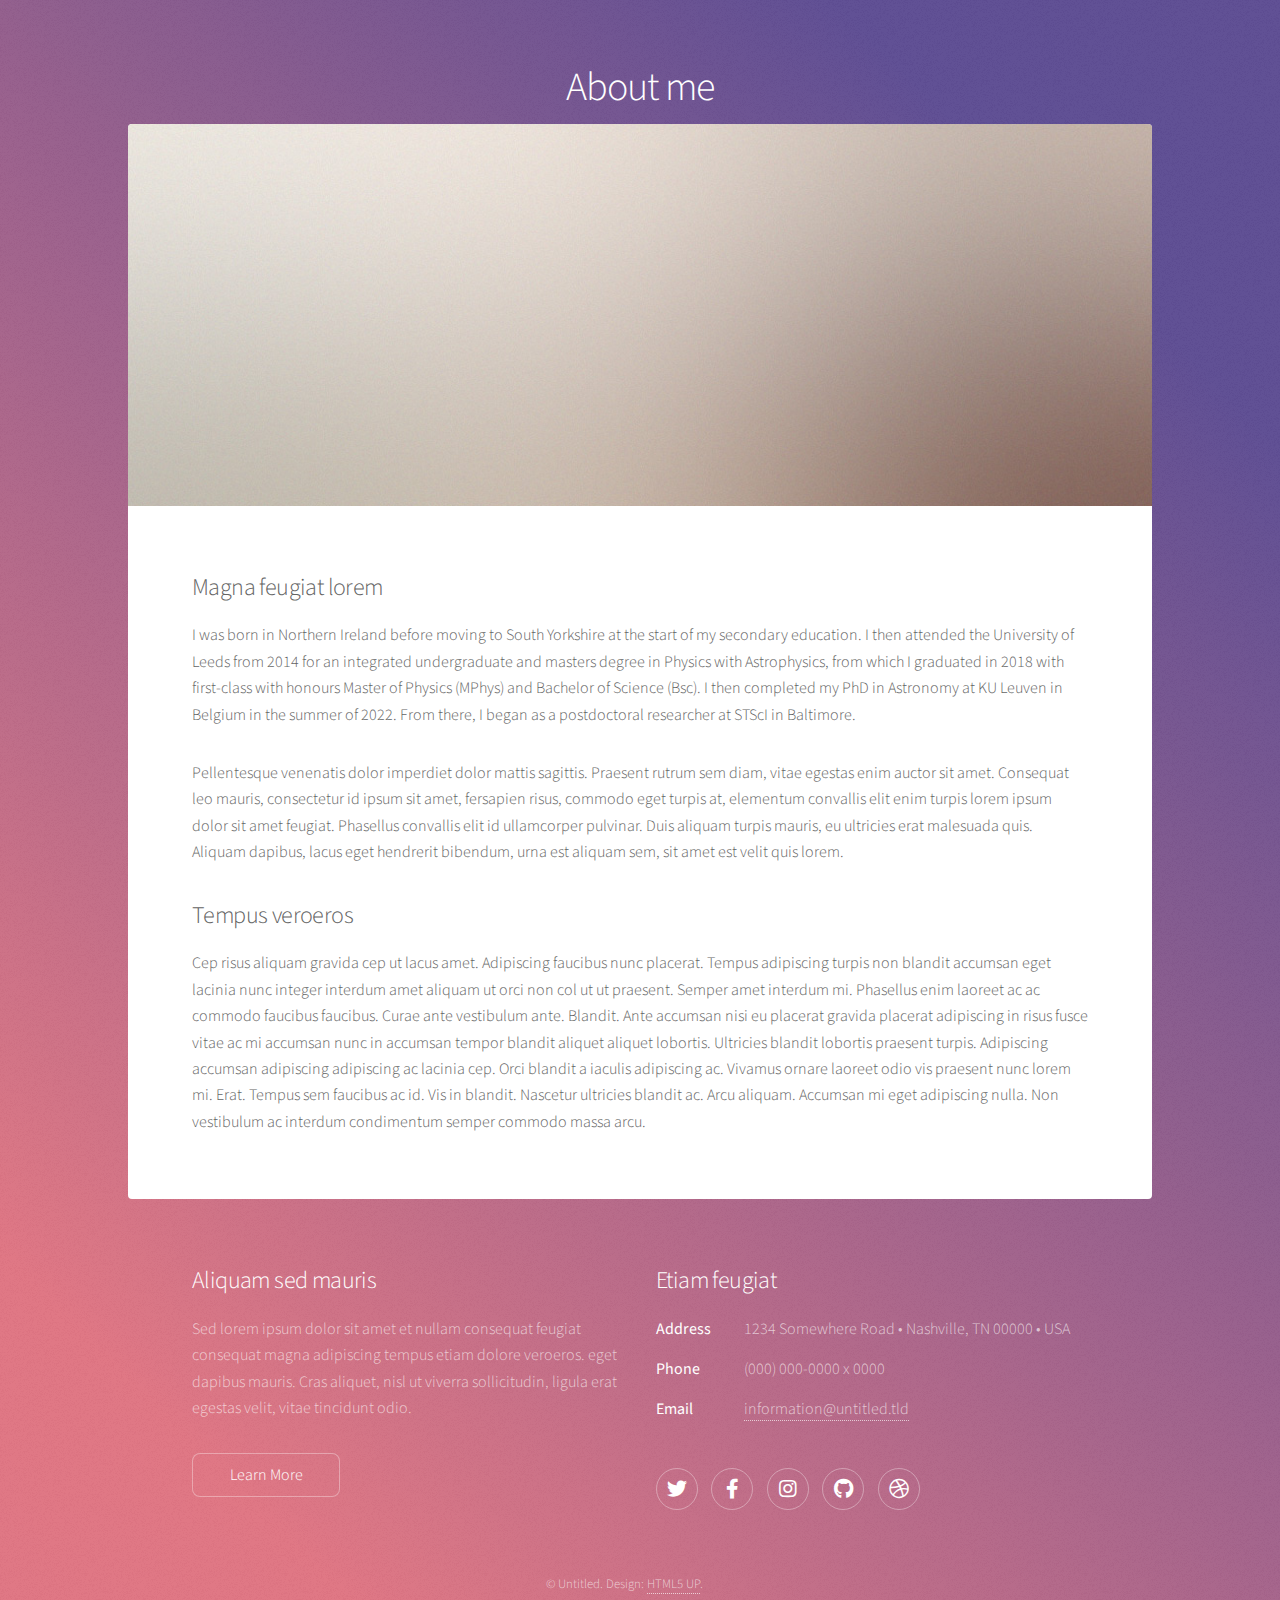
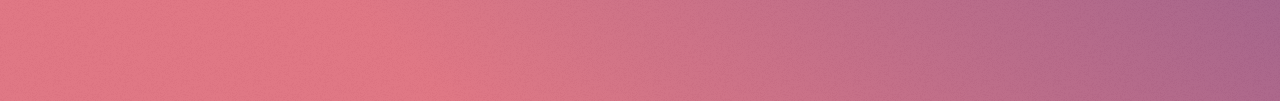
==== commit 5d2970ab: "added about me content" ====
--- a/generic.html
+++ b/generic.html
@@ -6,7 +6,7 @@
 -->
 <html>
 	<head>
-		<title>Generic - Stellar by HTML5 UP</title>
+		<title>About me - Calum Hawcroft</title>
 		<meta charset="utf-8" />
 		<meta name="viewport" content="width=device-width, initial-scale=1, user-scalable=no" />
 		<link rel="stylesheet" href="assets/css/main.css" />
@@ -19,8 +19,7 @@
 
 				<!-- Header -->
 					<header id="header">
-						<h1>Generic</h1>
-						<p>Ipsum dolor sit amet nullam</p>
+						<h1>About me</h1>
 					</header>
 
 				<!-- Main -->
@@ -30,7 +29,7 @@
 							<section id="content" class="main">
 								<span class="image main"><img src="images/pic04.jpg" alt="" /></span>
 								<h2>Magna feugiat lorem</h2>
-								<p>Donec eget ex magna. Interdum et malesuada fames ac ante ipsum primis in faucibus. Pellentesque venenatis dolor imperdiet dolor mattis sagittis. Praesent rutrum sem diam, vitae egestas enim auctor sit amet. Pellentesque leo mauris, consectetur id ipsum sit amet, fergiat. Pellentesque in mi eu massa lacinia malesuada et a elit. Donec urna ex, lacinia in purus ac, pretium pulvinar mauris. Curabitur sapien risus, commodo eget turpis at, elementum convallis fames ac ante ipsum primis in faucibus.</p>
+								<p>I was born in Northern Ireland before moving to South Yorkshire at the start of my  secondary education. I then attended the University of Leeds from 2014 for an integrated undergraduate and masters degree in Physics with Astrophysics, from which I graduated in 2018 with first-class with honours Master of Physics (MPhys) and Bachelor of Science (Bsc). I then completed my PhD in Astronomy at KU Leuven in Belgium in the summer of 2022. From there, I began as a postdoctoral researcher at STScI in Baltimore.</p>
 								<p>Pellentesque venenatis dolor imperdiet dolor mattis sagittis. Praesent rutrum sem diam, vitae egestas enim auctor sit amet. Consequat leo mauris, consectetur id ipsum sit amet, fersapien risus, commodo eget turpis at, elementum convallis elit enim turpis lorem ipsum dolor sit amet feugiat. Phasellus convallis elit id ullamcorper pulvinar. Duis aliquam turpis mauris, eu ultricies erat malesuada quis. Aliquam dapibus, lacus eget hendrerit bibendum, urna est aliquam sem, sit amet est velit quis lorem.</p>
 								<h2>Tempus veroeros</h2>
 								<p>Cep risus aliquam gravida cep ut lacus amet. Adipiscing faucibus nunc placerat. Tempus adipiscing turpis non blandit accumsan eget lacinia nunc integer interdum amet aliquam ut orci non col ut ut praesent. Semper amet interdum mi. Phasellus enim laoreet ac ac commodo faucibus faucibus. Curae ante vestibulum ante. Blandit. Ante accumsan nisi eu placerat gravida placerat adipiscing in risus fusce vitae ac mi accumsan nunc in accumsan tempor blandit aliquet aliquet lobortis. Ultricies blandit lobortis praesent turpis. Adipiscing accumsan adipiscing adipiscing ac lacinia cep. Orci blandit a iaculis adipiscing ac. Vivamus ornare laoreet odio vis praesent nunc lorem mi. Erat. Tempus sem faucibus ac id. Vis in blandit. Nascetur ultricies blandit ac. Arcu aliquam. Accumsan mi eget adipiscing nulla. Non vestibulum ac interdum condimentum semper commodo massa arcu.</p>
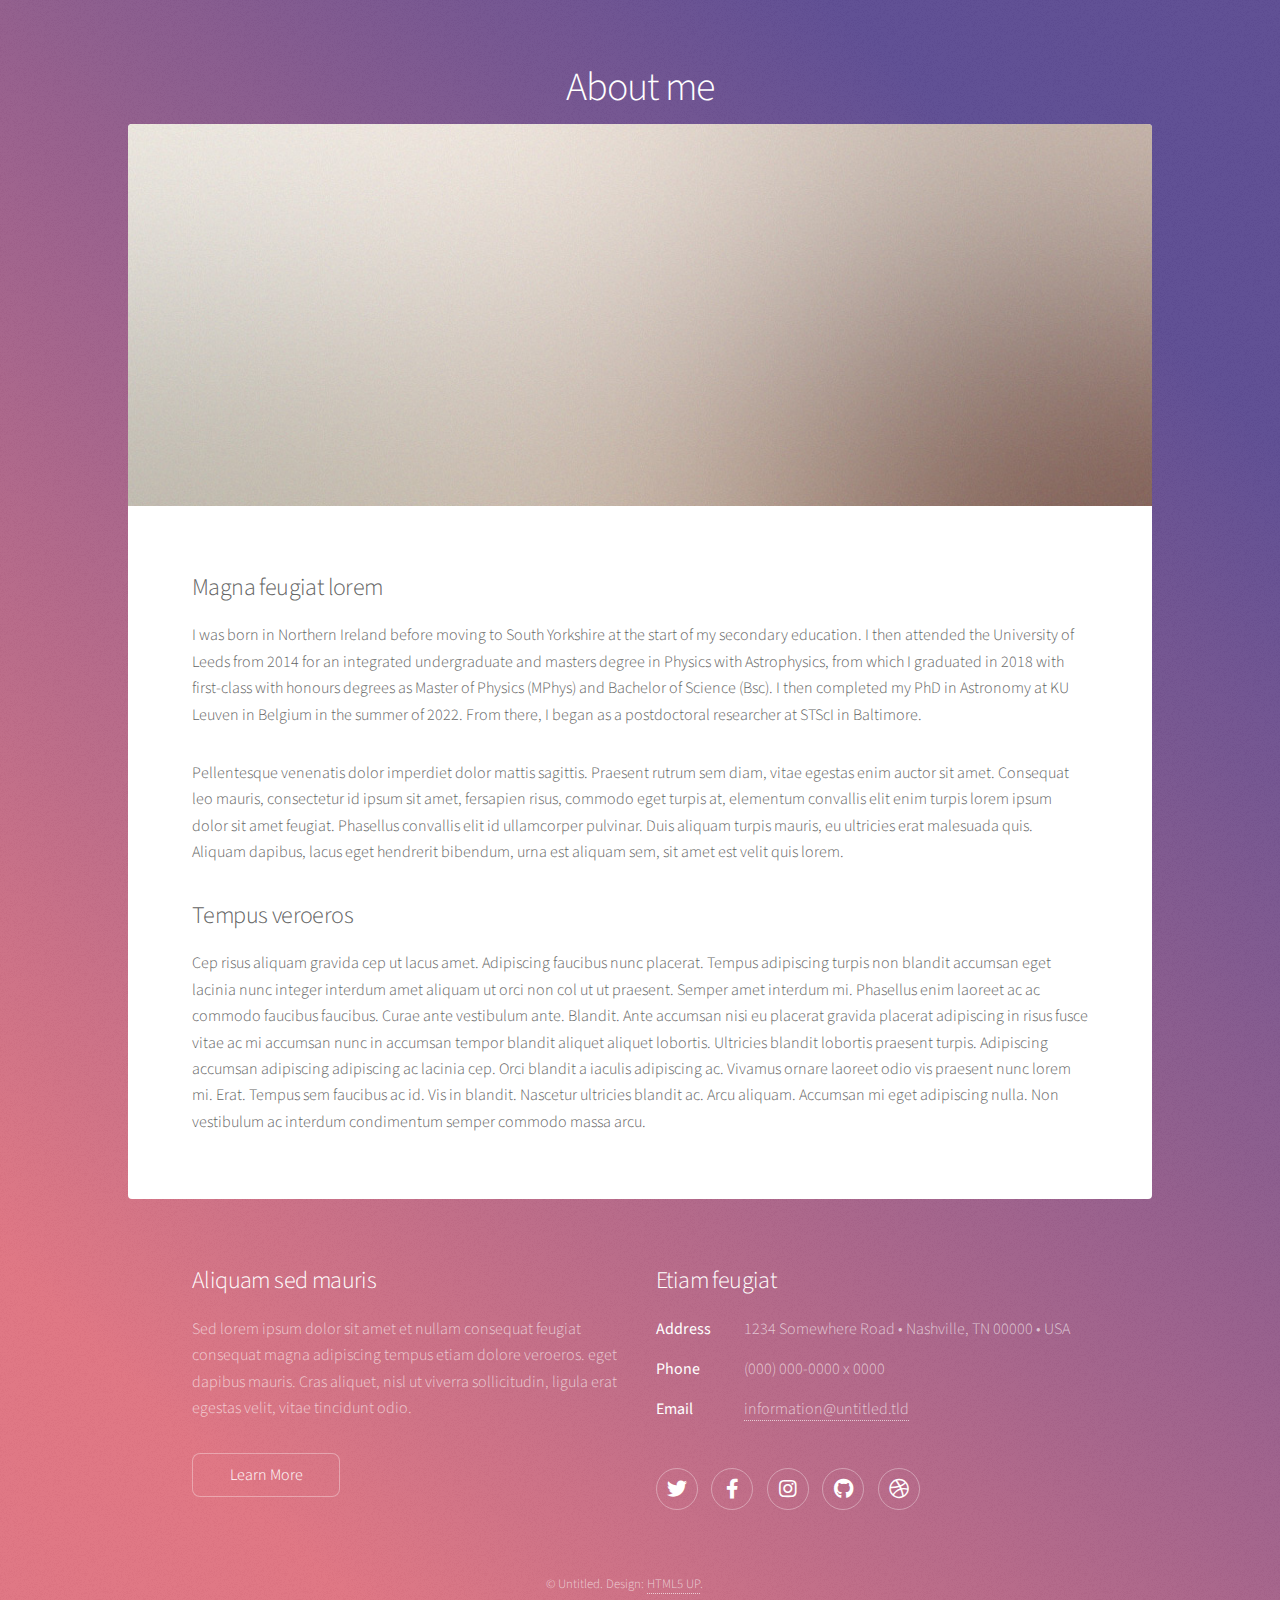
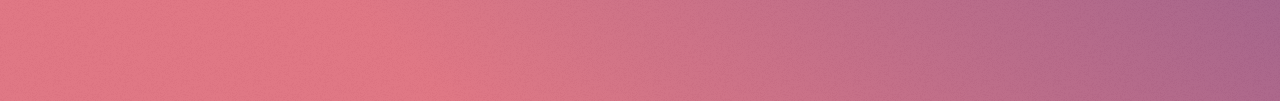
==== commit 58c5dcd9: "small text updates" ====
--- a/generic.html
+++ b/generic.html
@@ -6,7 +6,7 @@
 -->
 <html>
 	<head>
-		<title>About me - Calum Hawcroft</title>
+		<title>Calum Hawcroft - About me</title>
 		<meta charset="utf-8" />
 		<meta name="viewport" content="width=device-width, initial-scale=1, user-scalable=no" />
 		<link rel="stylesheet" href="assets/css/main.css" />
@@ -29,7 +29,7 @@
 							<section id="content" class="main">
 								<span class="image main"><img src="images/pic04.jpg" alt="" /></span>
 								<h2>Magna feugiat lorem</h2>
-								<p>I was born in Northern Ireland before moving to South Yorkshire at the start of my  secondary education. I then attended the University of Leeds from 2014 for an integrated undergraduate and masters degree in Physics with Astrophysics, from which I graduated in 2018 with first-class with honours Master of Physics (MPhys) and Bachelor of Science (Bsc). I then completed my PhD in Astronomy at KU Leuven in Belgium in the summer of 2022. From there, I began as a postdoctoral researcher at STScI in Baltimore.</p>
+								<p>I was born in Northern Ireland before moving to South Yorkshire at the start of my  secondary education. I then attended the University of Leeds from 2014 for an integrated undergraduate and masters degree in Physics with Astrophysics, from which I graduated in 2018 with first-class with honours degrees as Master of Physics (MPhys) and Bachelor of Science (Bsc). I then completed my PhD in Astronomy at KU Leuven in Belgium in the summer of 2022. From there, I began as a postdoctoral researcher at STScI in Baltimore.</p>
 								<p>Pellentesque venenatis dolor imperdiet dolor mattis sagittis. Praesent rutrum sem diam, vitae egestas enim auctor sit amet. Consequat leo mauris, consectetur id ipsum sit amet, fersapien risus, commodo eget turpis at, elementum convallis elit enim turpis lorem ipsum dolor sit amet feugiat. Phasellus convallis elit id ullamcorper pulvinar. Duis aliquam turpis mauris, eu ultricies erat malesuada quis. Aliquam dapibus, lacus eget hendrerit bibendum, urna est aliquam sem, sit amet est velit quis lorem.</p>
 								<h2>Tempus veroeros</h2>
 								<p>Cep risus aliquam gravida cep ut lacus amet. Adipiscing faucibus nunc placerat. Tempus adipiscing turpis non blandit accumsan eget lacinia nunc integer interdum amet aliquam ut orci non col ut ut praesent. Semper amet interdum mi. Phasellus enim laoreet ac ac commodo faucibus faucibus. Curae ante vestibulum ante. Blandit. Ante accumsan nisi eu placerat gravida placerat adipiscing in risus fusce vitae ac mi accumsan nunc in accumsan tempor blandit aliquet aliquet lobortis. Ultricies blandit lobortis praesent turpis. Adipiscing accumsan adipiscing adipiscing ac lacinia cep. Orci blandit a iaculis adipiscing ac. Vivamus ornare laoreet odio vis praesent nunc lorem mi. Erat. Tempus sem faucibus ac id. Vis in blandit. Nascetur ultricies blandit ac. Arcu aliquam. Accumsan mi eget adipiscing nulla. Non vestibulum ac interdum condimentum semper commodo massa arcu.</p>
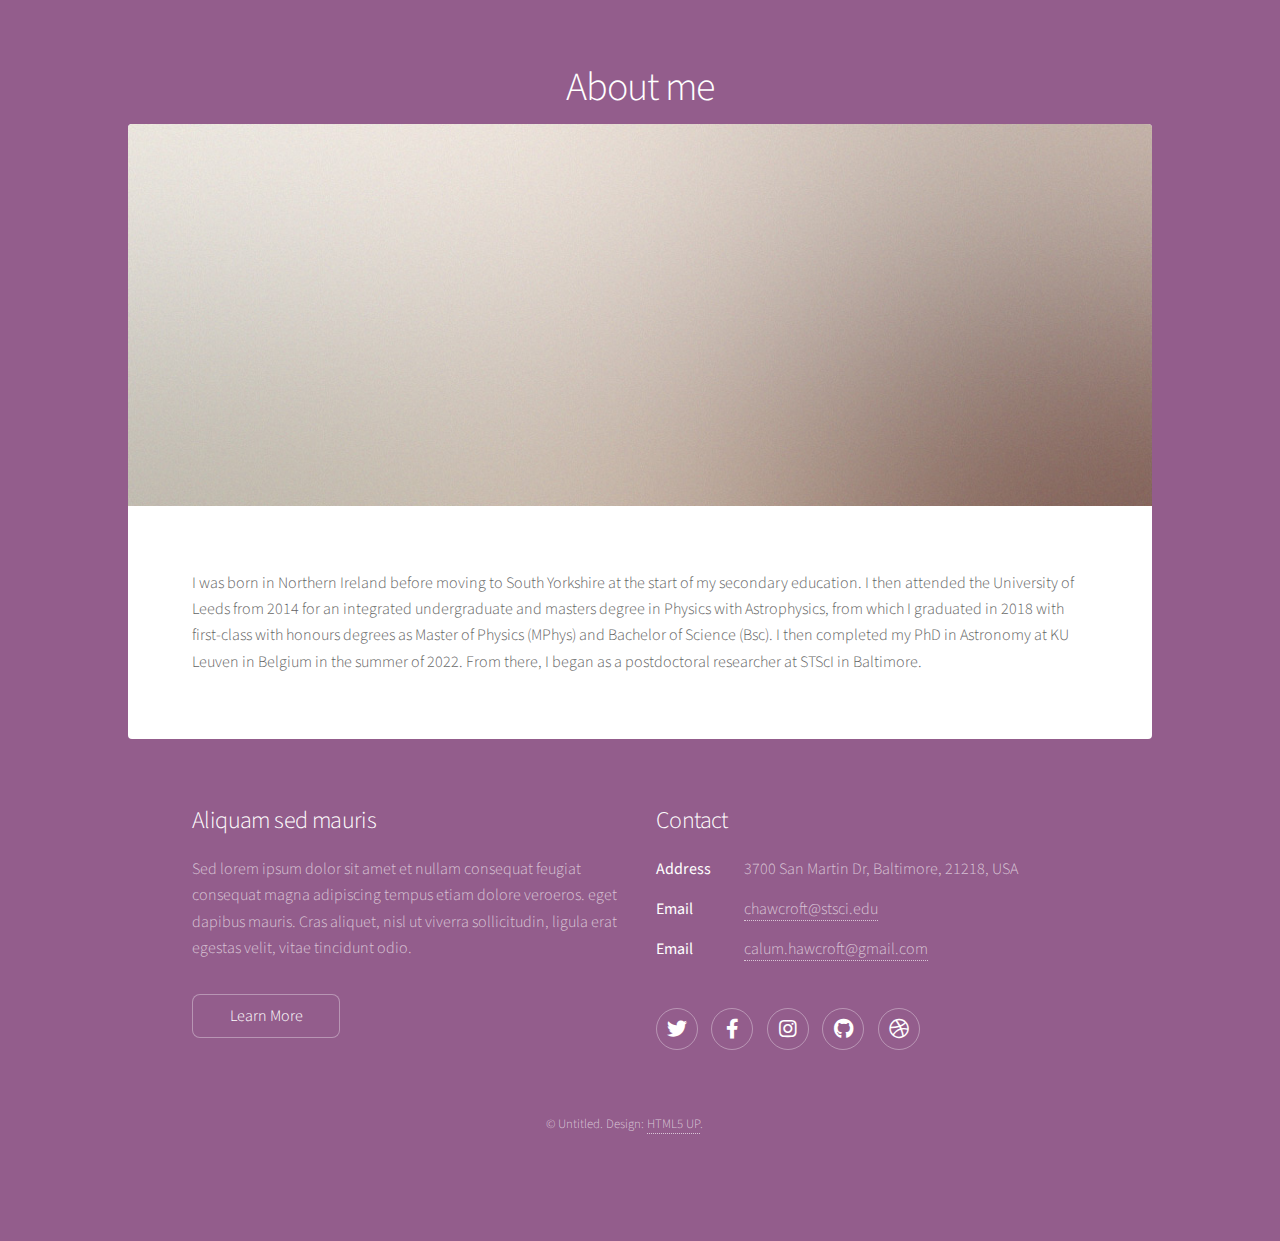
==== commit 610355cc: "background" ====
--- a/generic.html
+++ b/generic.html
@@ -28,11 +28,7 @@
 						<!-- Content -->
 							<section id="content" class="main">
 								<span class="image main"><img src="images/pic04.jpg" alt="" /></span>
-								<h2>Magna feugiat lorem</h2>
 								<p>I was born in Northern Ireland before moving to South Yorkshire at the start of my  secondary education. I then attended the University of Leeds from 2014 for an integrated undergraduate and masters degree in Physics with Astrophysics, from which I graduated in 2018 with first-class with honours degrees as Master of Physics (MPhys) and Bachelor of Science (Bsc). I then completed my PhD in Astronomy at KU Leuven in Belgium in the summer of 2022. From there, I began as a postdoctoral researcher at STScI in Baltimore.</p>
-								<p>Pellentesque venenatis dolor imperdiet dolor mattis sagittis. Praesent rutrum sem diam, vitae egestas enim auctor sit amet. Consequat leo mauris, consectetur id ipsum sit amet, fersapien risus, commodo eget turpis at, elementum convallis elit enim turpis lorem ipsum dolor sit amet feugiat. Phasellus convallis elit id ullamcorper pulvinar. Duis aliquam turpis mauris, eu ultricies erat malesuada quis. Aliquam dapibus, lacus eget hendrerit bibendum, urna est aliquam sem, sit amet est velit quis lorem.</p>
-								<h2>Tempus veroeros</h2>
-								<p>Cep risus aliquam gravida cep ut lacus amet. Adipiscing faucibus nunc placerat. Tempus adipiscing turpis non blandit accumsan eget lacinia nunc integer interdum amet aliquam ut orci non col ut ut praesent. Semper amet interdum mi. Phasellus enim laoreet ac ac commodo faucibus faucibus. Curae ante vestibulum ante. Blandit. Ante accumsan nisi eu placerat gravida placerat adipiscing in risus fusce vitae ac mi accumsan nunc in accumsan tempor blandit aliquet aliquet lobortis. Ultricies blandit lobortis praesent turpis. Adipiscing accumsan adipiscing adipiscing ac lacinia cep. Orci blandit a iaculis adipiscing ac. Vivamus ornare laoreet odio vis praesent nunc lorem mi. Erat. Tempus sem faucibus ac id. Vis in blandit. Nascetur ultricies blandit ac. Arcu aliquam. Accumsan mi eget adipiscing nulla. Non vestibulum ac interdum condimentum semper commodo massa arcu.</p>
 							</section>
 
 					</div>
@@ -47,14 +43,14 @@
 							</ul>
 						</section>
 						<section>
-							<h2>Etiam feugiat</h2>
+							<h2>Contact</h2>
 							<dl class="alt">
 								<dt>Address</dt>
-								<dd>1234 Somewhere Road &bull; Nashville, TN 00000 &bull; USA</dd>
-								<dt>Phone</dt>
-								<dd>(000) 000-0000 x 0000</dd>
+								<dd>3700 San Martin Dr, Baltimore, 21218, USA</dd>
 								<dt>Email</dt>
-								<dd><a href="#">information@untitled.tld</a></dd>
+								<dd><a href="#">chawcroft@stsci.edu</a></dd>
+								<dt>Email</dt>
+								<dd><a href="#">calum.hawcroft@gmail.com</a></dd>
 							</dl>
 							<ul class="icons">
 								<li><a href="#" class="icon brands fa-twitter alt"><span class="label">Twitter</span></a></li>
--- a/assets/css/main.css
+++ b/assets/css/main.css
@@ -99,11 +99,7 @@
 	}
 
 	body {
-		background-color: #935d8c;
-		background-image: url("images/overlay.png"), -moz-linear-gradient(45deg, #e37682 15%, #5f4d93 85%);
-		background-image: url("images/overlay.png"), -webkit-linear-gradient(45deg, #e37682 15%, #5f4d93 85%);
-		background-image: url("images/overlay.png"), -ms-linear-gradient(45deg, #e37682 15%, #5f4d93 85%);
-		background-image: url("images/overlay.png"), linear-gradient(45deg, #e37682 15%, #5f4d93 85%);
+		background-image: url("images/b01.png");
 	}
 
 		body.is-preload *, body.is-preload *:before, body.is-preload *:after {
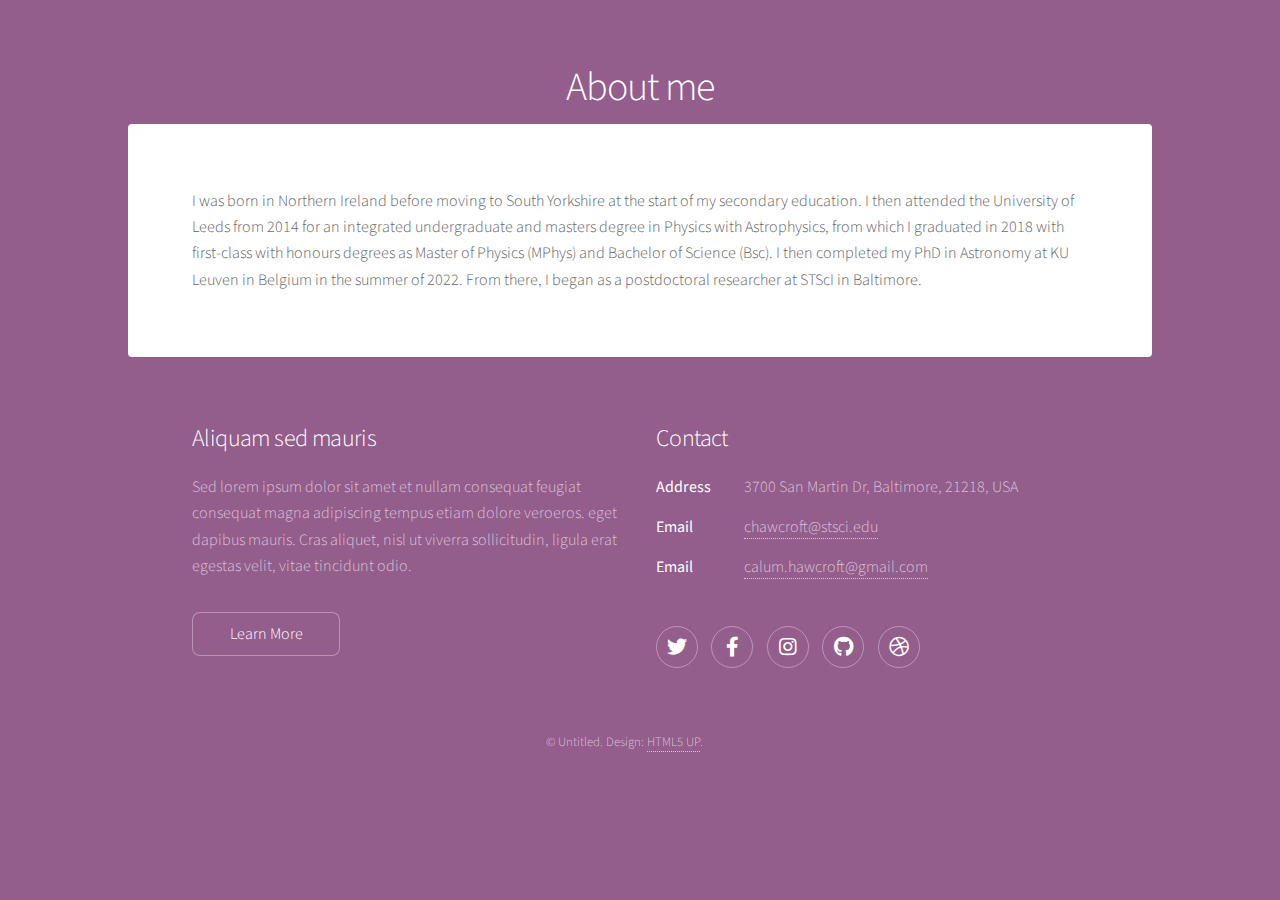
==== commit fd84f831: "background tests" ====
--- a/generic.html
+++ b/generic.html
@@ -27,7 +27,6 @@
 
 						<!-- Content -->
 							<section id="content" class="main">
-								<span class="image main"><img src="images/pic04.jpg" alt="" /></span>
 								<p>I was born in Northern Ireland before moving to South Yorkshire at the start of my  secondary education. I then attended the University of Leeds from 2014 for an integrated undergraduate and masters degree in Physics with Astrophysics, from which I graduated in 2018 with first-class with honours degrees as Master of Physics (MPhys) and Bachelor of Science (Bsc). I then completed my PhD in Astronomy at KU Leuven in Belgium in the summer of 2022. From there, I began as a postdoctoral researcher at STScI in Baltimore.</p>
 							</section>
 
--- a/assets/css/main.css
+++ b/assets/css/main.css
@@ -116,6 +116,7 @@
 /* Type */
 
 	body {
+		background-image: url("images/b01.png");
 		background-color: #935d8c;
 		color: rgba(255, 255, 255, 0.65);
 	}
